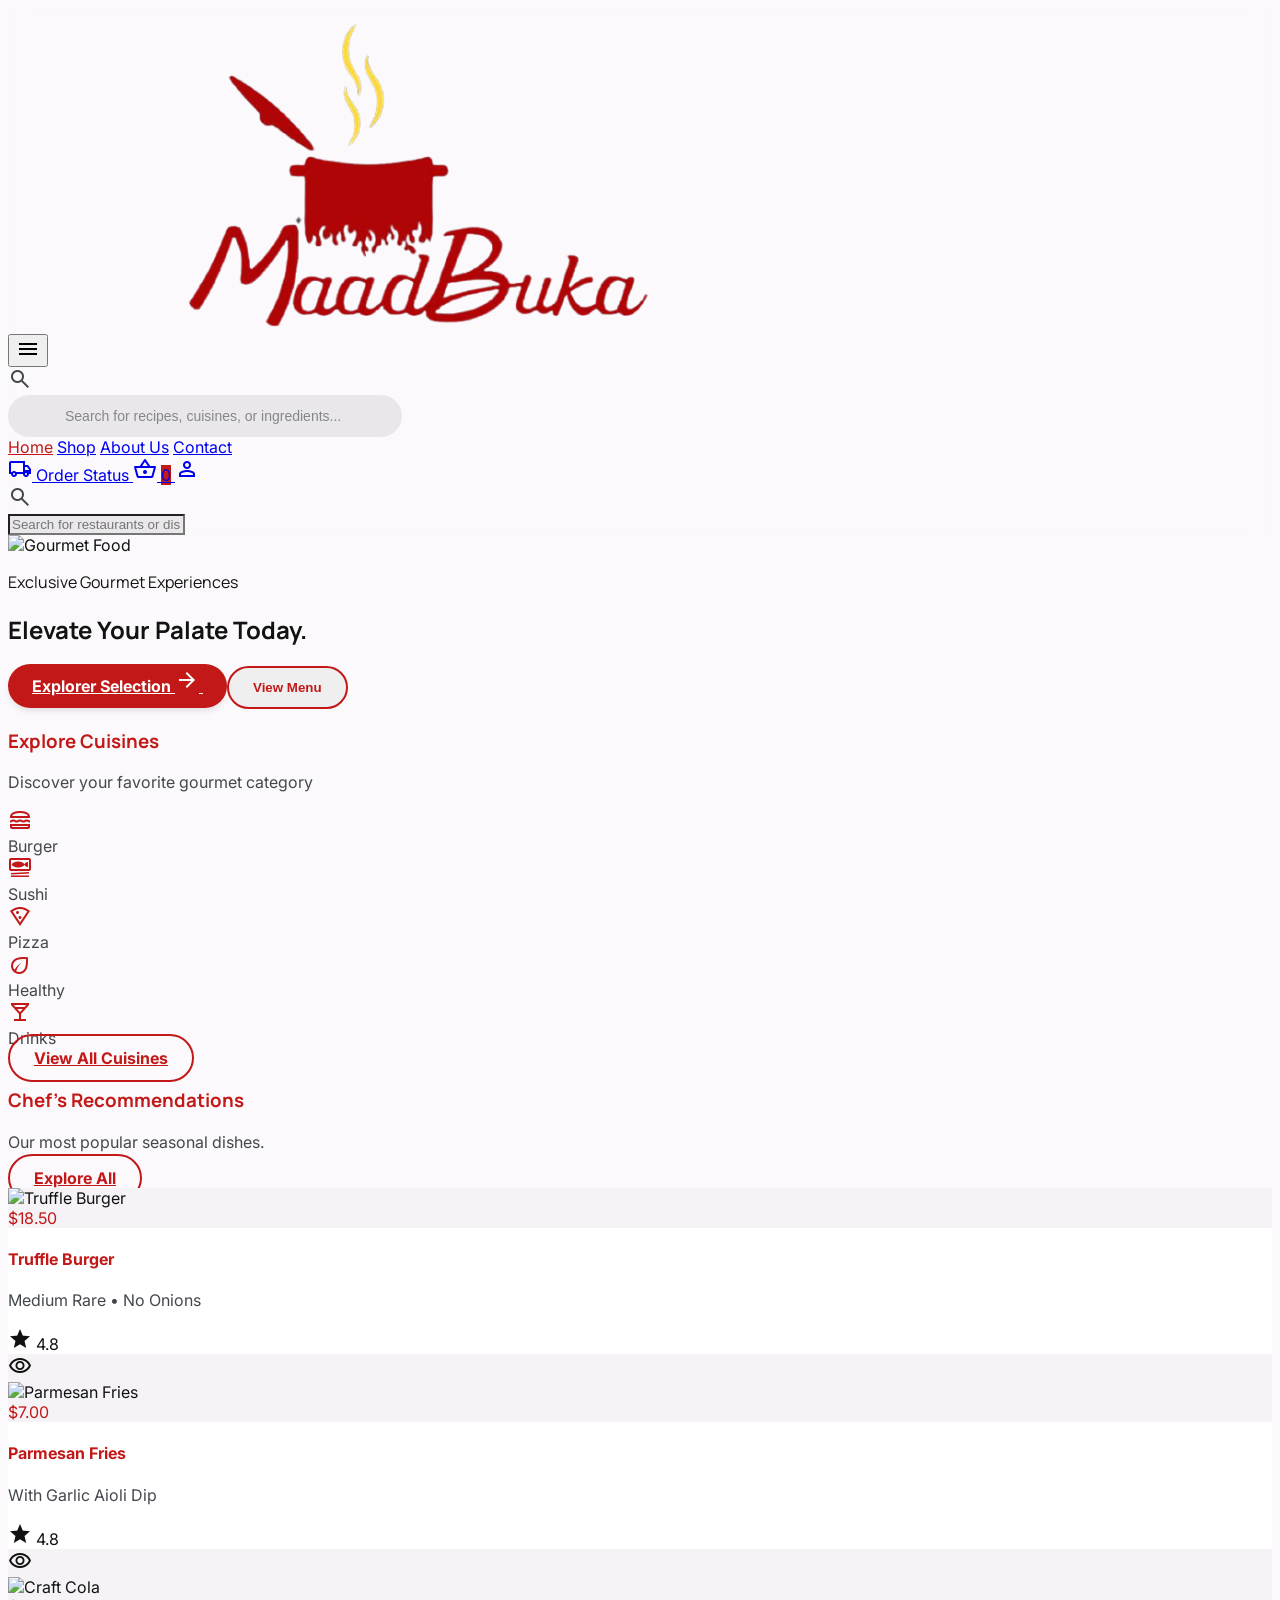
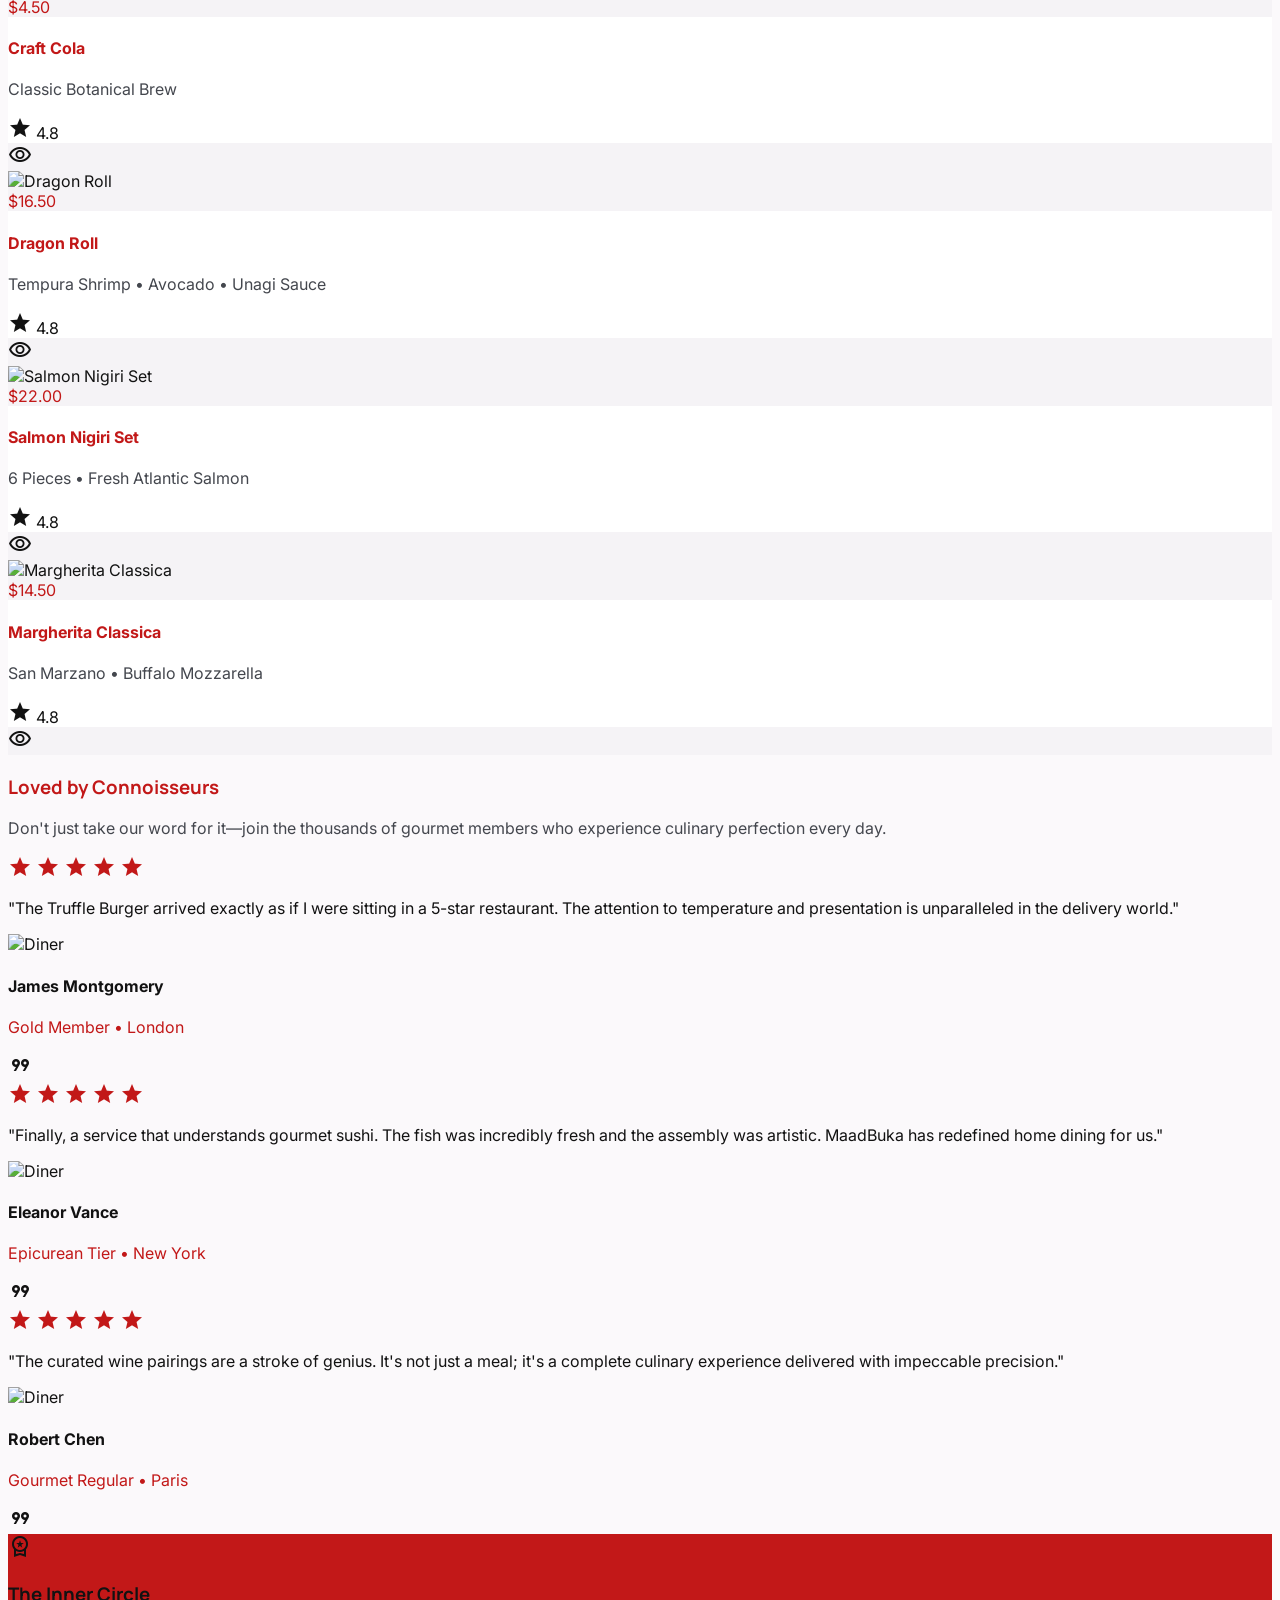
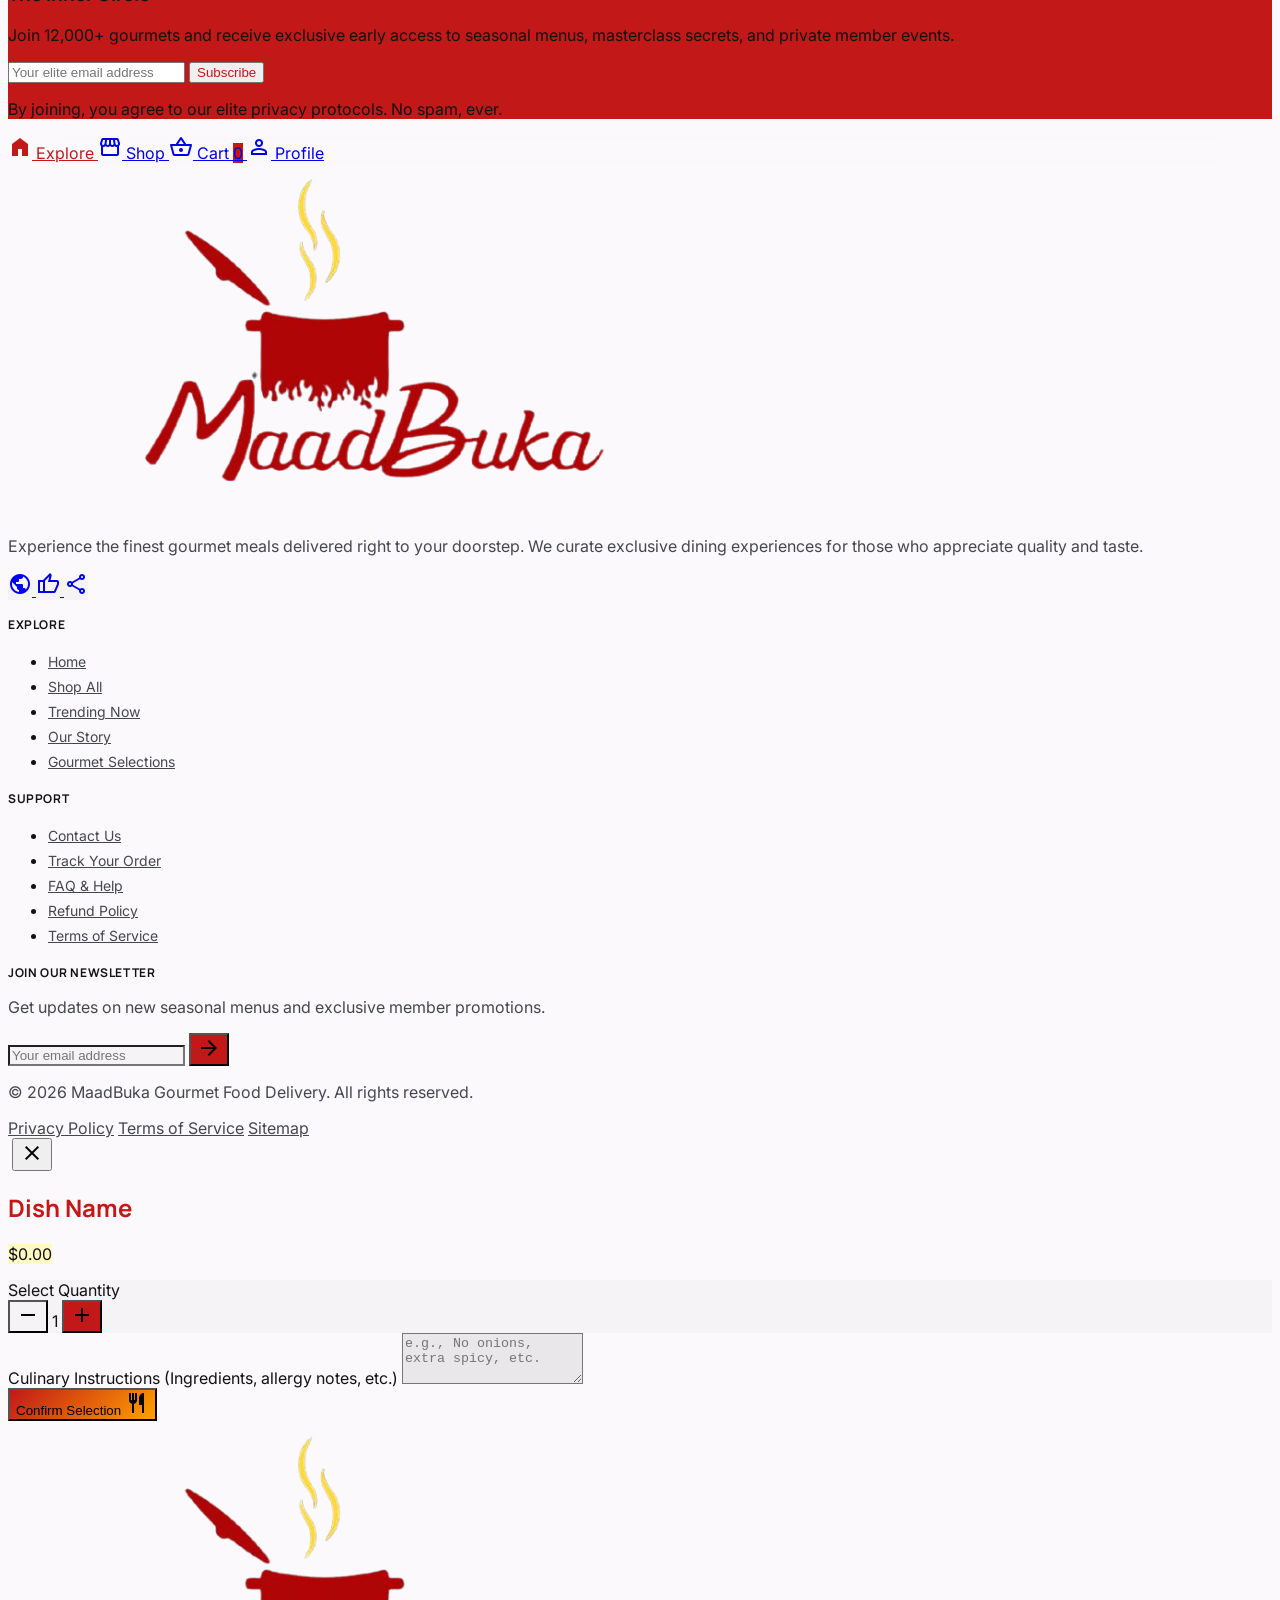
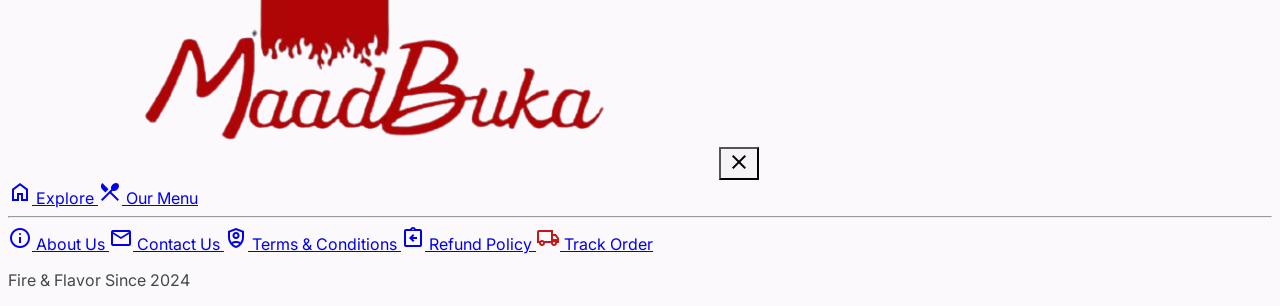
==== index.html @ 28fbbfc9 "Refine: Standardized Header & Extended Navigation (lg breakpoint)" ====
<!DOCTYPE html>
<html class="light" lang="en">
<head>
    <meta charset="utf-8"/>
    <meta content="width=device-width, initial-scale=1.0" name="viewport"/>
    <title>MaadBuka | Gourmet Food Delivery</title>
    <!-- Tailwind CSS -->
    <script src="https://cdn.tailwindcss.com?plugins=forms,container-queries"></script>
    <link rel="stylesheet" href="css/style.css">
    <script id="tailwind-config">
          tailwind.config = {
            darkMode: "class",
            theme: {
              extend: {
                "colors": {
                        "primary": "#C21818",
                        "on-surface-variant": "#455A64",
                        "background": "#fbf9fb",
                        "on-surface": "#121212",
                        "surface-container-high": "#e9e7ea",
                        "surface-container-low": "#f5f3f6",
                        "surface-container-lowest": "#ffffff",
                        "secondary-container": "#FFF9C4",
                },
                "borderRadius": {
                        "DEFAULT": "1rem",
                        "lg": "2rem",
                        "xl": "3rem",
                        "full": "9999px"
                },
                "fontFamily": {
                        "headline": ["Manrope"],
                        "body": ["Inter"],
                        "label": ["Inter"]
                }
              },
            },
          }
    </script>
</head>
<body class="bg-background text-on-surface font-body selection:bg-primary/20">
    <!-- TopAppBar -->
    <!-- TopAppBar -->
    <header class="sticky top-0 w-full z-50 bg-white/95 backdrop-blur-md shadow-sm border-b border-surface-container-high transition-all duration-300">
        <div class="flex items-center justify-between px-6 py-4 w-full max-w-7xl mx-auto gap-4 md:gap-12">
            <!-- Left: Logo & Menu Trigger -->
            <div class="flex items-center gap-6">
                <button onclick="toggleMenu()" class="text-slate-900 active:scale-95 duration-200 md:hidden flex items-center">
                    <span class="material-symbols-outlined" data-icon="menu">menu</span>
                </button>
                <a href="index.html" class="flex items-center shrink-0">
                    <img src="logo.png" alt="MaadBuka Logo" class="h-10 md:h-12 object-contain hover:opacity-90 transition-opacity">
                </a>
            </div>

            <!-- Center: Search Bar (Desktop Focused) -->
            <div class="hidden md:flex flex-1 justify-center max-w-2xl">
                <div class="relative w-full group">
                    <div class="absolute inset-y-0 left-4 flex items-center pointer-events-none text-on-surface-variant transition-colors group-focus-within:text-primary">
                        <span class="material-symbols-outlined text-[22px]" data-icon="search">search</span>
                    </div>
                    <input id="desktop-search" class="search-input-desktop" placeholder="Search for recipes, cuisines, or ingredients..." type="text"/>
                </div>
            </div>
            
            <!-- Right: Nav & Actions -->
            <div class="flex items-center gap-4 lg:gap-8">
                <!-- Desktop Nav -->
                <nav class="hidden lg:flex items-center gap-6 lg:gap-8">
                    <a href="index.html" class="text-sm font-bold text-primary transition-colors">Home</a>
                    <a href="shop.html" class="text-sm font-bold text-slate-600 hover:text-primary transition-colors">Shop</a>
                    <a href="about.html" class="text-sm font-bold text-slate-600 hover:text-primary transition-colors">About Us</a>
                    <a href="contact.html" class="text-sm font-bold text-slate-600 hover:text-primary transition-colors">Contact</a>
                </nav>

                <div class="hidden lg:block h-6 w-px bg-slate-100"></div>

                <div class="flex items-center gap-2 md:gap-5">
                    <!-- Track Order (Hidden on mobile) -->
                    <a href="track.html" class="hidden lg:flex items-center gap-2 text-[10px] font-bold text-slate-500 hover:text-primary transition-colors uppercase tracking-widest">
                        <span class="material-symbols-outlined text-[20px]">local_shipping</span>
                        <span class="hidden 2xl:inline">Order Status</span>
                    </a>

                    <a href="basket.html" class="text-slate-900 hover:text-primary active:scale-95 duration-200 relative p-2.5 rounded-full hover:bg-slate-50 transition-all border border-transparent hover:border-slate-100">
                        <span class="material-symbols-outlined font-bold" data-icon="shopping_basket">shopping_basket</span>
                        <span id="basket-badge" class="absolute top-0 right-0 bg-primary text-white text-[9px] font-bold w-4.5 h-4.5 rounded-full flex items-center justify-center border-2 border-white shadow-sm hidden">0</span>
                    </a>

                    <a href="profile.html" class="text-slate-900 hover:text-primary active:scale-95 duration-200 p-2.5 rounded-full hover:bg-slate-50 transition-all border border-transparent hover:border-slate-100">
                        <span class="material-symbols-outlined" data-icon="person">person</span>
                    </a>
                </div>
            </div>
        </div>
        <!-- Integrated Search Bar (Mobile only) -->
        <div class="px-6 pb-4 md:hidden">
            <div class="relative group">
                <div class="absolute inset-y-0 left-4 flex items-center pointer-events-none text-on-surface-variant">
                    <span class="material-symbols-outlined text-[20px]" data-icon="search">search</span>
                </div>
                <input id="mobile-search" class="w-full bg-surface-container-high border-none rounded-full py-3 pl-12 pr-4 text-sm focus:ring-2 focus:ring-primary/20 focus:bg-surface-container-lowest transition-all duration-300" placeholder="Search for restaurants or dishes..." type="text"/>
            </div>
        </div>
    </header>

    <main class="pb-32">
        <!-- Hero Section (Desktop refined) -->
        <section class="max-w-7xl mx-auto px-6 py-8">
            <div class="relative w-full aspect-[16/9] md:aspect-[21/9] rounded-[2rem] overflow-hidden shadow-2xl group">
                <img alt="Gourmet Food" class="w-full h-full object-cover transform group-hover:scale-105 transition-transform duration-1000" src="https://lh3.googleusercontent.com/aida-public/[base64]"/>
                <div class="absolute inset-0 bg-gradient-to-t from-black/80 via-black/20 to-transparent flex flex-col justify-end p-8 md:p-16">
                    <div class="max-w-2xl animate-in fade-in slide-in-from-bottom-10 duration-700">
                        <p class="font-headline font-bold text-white/90 text-sm tracking-[0.3em] uppercase mb-4 drop-shadow-md">Exclusive Gourmet Experiences</p>
                        <h2 class="font-headline font-extrabold text-white text-4xl md:text-6xl lg:text-7xl leading-[1.1] mb-8 drop-shadow-lg">Elevate Your Palate Today.</h2>
                        <div class="flex gap-4">
                            <a href="shop.html" class="btn-primary flex items-center gap-2">
                                Explorer Selection
                                <span class="material-symbols-outlined text-sm">arrow_forward</span>
                            </a>
                            <button class="btn-secondary !border-white !text-white hover:!bg-white/10 hidden sm:flex">
                                View Menu
                            </button>
                        </div>
                    </div>
                </div>
            </div>
        </section>

        <!-- Categories -->
        <section class="max-w-7xl mx-auto px-6 py-12 reveal-on-scroll">
            <div class="text-center mb-10">
                <h3 class="font-headline font-extrabold text-3xl tracking-tight text-primary">Explore Cuisines</h3>
                <p class="text-on-surface-variant text-sm mt-1">Discover your favorite gourmet category</p>
            </div>
            
            <div class="flex flex-wrap justify-center gap-8 md:gap-12">
                <!-- Category Items -->
                <div class="flex flex-col items-center gap-3 group transition-transform hover:-translate-y-1 cursor-pointer">
                    <div class="w-20 h-20 md:w-24 md:h-24 rounded-3xl bg-white shadow-lg border border-surface-container-high flex items-center justify-center group-hover:bg-primary/5 group-hover:border-primary/20 transition-all duration-300">
                        <span class="material-symbols-outlined text-primary text-3xl md:text-4xl">lunch_dining</span>
                    </div>
                    <span class="text-xs md:text-sm font-bold text-on-surface-variant uppercase tracking-widest group-hover:text-primary transition-colors">Burger</span>
                </div>

                <div class="flex flex-col items-center gap-3 group transition-transform hover:-translate-y-1 cursor-pointer">
                    <div class="w-20 h-20 md:w-24 md:h-24 rounded-3xl bg-white shadow-lg border border-surface-container-high flex items-center justify-center group-hover:bg-primary/5 group-hover:border-primary/20 transition-all duration-300">
                        <span class="material-symbols-outlined text-primary text-3xl md:text-4xl">set_meal</span>
                    </div>
                    <span class="text-xs md:text-sm font-bold text-on-surface-variant uppercase tracking-widest group-hover:text-primary transition-colors">Sushi</span>
                </div>

                <div class="flex flex-col items-center gap-3 group transition-transform hover:-translate-y-1 cursor-pointer">
                    <div class="w-20 h-20 md:w-24 md:h-24 rounded-3xl bg-white shadow-lg border border-surface-container-high flex items-center justify-center group-hover:bg-primary/5 group-hover:border-primary/20 transition-all duration-300">
                        <span class="material-symbols-outlined text-primary text-3xl md:text-4xl">local_pizza</span>
                    </div>
                    <span class="text-xs md:text-sm font-bold text-on-surface-variant uppercase tracking-widest group-hover:text-primary transition-colors">Pizza</span>
                </div>

                <div class="flex flex-col items-center gap-3 group transition-transform hover:-translate-y-1 cursor-pointer">
                    <div class="w-20 h-20 md:w-24 md:h-24 rounded-3xl bg-white shadow-lg border border-surface-container-high flex items-center justify-center group-hover:bg-primary/5 group-hover:border-primary/20 transition-all duration-300">
                        <span class="material-symbols-outlined text-primary text-3xl md:text-4xl">eco</span>
                    </div>
                    <span class="text-xs md:text-sm font-bold text-on-surface-variant uppercase tracking-widest group-hover:text-primary transition-colors">Healthy</span>
                </div>

                <div class="flex flex-col items-center gap-3 group transition-transform hover:-translate-y-1 cursor-pointer lg:flex hidden">
                    <div class="w-20 h-20 md:w-24 md:h-24 rounded-3xl bg-white shadow-lg border border-surface-container-high flex items-center justify-center group-hover:bg-primary/5 group-hover:border-primary/20 transition-all duration-300">
                        <span class="material-symbols-outlined text-primary text-3xl md:text-4xl">local_bar</span>
                    </div>
                    <span class="text-xs md:text-sm font-bold text-on-surface-variant uppercase tracking-widest group-hover:text-primary transition-colors">Drinks</span>
                </div>
            </div>

            <div class="flex justify-center mt-12">
                <a href="shop.html" class="btn-secondary !py-2.5 !px-8 text-xs uppercase tracking-widest font-bold">View All Cuisines</a>
            </div>
        </section>

        <!-- Featured Meals Grid -->
        <!-- Featured Meals Grid (Responsive columns) -->
        <section class="max-w-7xl mx-auto px-6 py-12 bg-white rounded-3xl my-8 shadow-sm border border-surface-container-high">
            <div class="flex items-center justify-between mb-8">
                <div>
                    <h3 class="font-headline font-bold text-2xl md:text-3xl tracking-tight text-primary">Chef's Recommendations</h3>
                    <p class="text-on-surface-variant text-sm mt-1">Our most popular seasonal dishes.</p>
                </div>
                <a href="shop.html" class="btn-secondary !py-2 !px-4 text-xs">Explore All</a>
            </div>
            <div id="featured-meals-grid" class="grid grid-cols-2 md:grid-cols-3 lg:grid-cols-4 gap-6">
                <!-- Dynamic Content Loads Here -->
                <div class="col-span-full py-20 flex flex-col items-center justify-center text-on-surface-variant">
                    <div class="animate-spin rounded-full h-8 w-8 border-b-2 border-primary"></div>
                    <p class="mt-4 text-sm font-medium">Curating gourmet excellence...</p>
                </div>
            </div>
        </section>
    </main>

    <!-- Testimonials Section -->
    <section class="max-w-7xl mx-auto px-6 py-24 reveal-on-scroll">
        <div class="text-center mb-16">
            <h3 class="font-headline font-extrabold text-4xl md:text-5xl text-primary mb-4">Loved by Connoisseurs</h3>
            <p class="text-on-surface-variant font-medium max-w-2xl mx-auto text-lg">Don't just take our word for it—join the thousands of gourmet members who experience culinary perfection every day.</p>
        </div>
        
        <div class="grid grid-cols-1 md:grid-cols-2 lg:grid-cols-3 gap-8">
            <!-- Testimonial 1 -->
            <div class="bg-white p-8 rounded-[2.5rem] shadow-xl border border-surface-container-high relative group hover:-translate-y-2 transition-all duration-300">
                <div class="flex gap-1 text-primary mb-6">
                    <span class="material-symbols-outlined material-symbols-fill text-lg">star</span>
                    <span class="material-symbols-outlined material-symbols-fill text-lg">star</span>
                    <span class="material-symbols-outlined material-symbols-fill text-lg">star</span>
                    <span class="material-symbols-outlined material-symbols-fill text-lg">star</span>
                    <span class="material-symbols-outlined material-symbols-fill text-lg">star</span>
                </div>
                <p class="text-slate-700 italic leading-relaxed mb-8 text-lg">"The Truffle Burger arrived exactly as if I were sitting in a 5-star restaurant. The attention to temperature and presentation is unparalleled in the delivery world."</p>
                <div class="flex items-center gap-4">
                    <div class="w-12 h-12 rounded-full overflow-hidden border-2 border-primary/20">
                        <img src="https://i.pravatar.cc/100?u=1" alt="Diner" class="w-full h-full object-cover">
                    </div>
                    <div>
                        <h4 class="font-bold text-slate-900">James Montgomery</h4>
                        <p class="text-[10px] font-bold uppercase tracking-widest text-primary">Gold Member • London</p>
                    </div>
                </div>
                <span class="material-symbols-outlined absolute top-8 right-8 text-primary/5 text-6xl">format_quote</span>
            </div>

            <!-- Testimonial 2 -->
            <div class="bg-white p-8 rounded-[2.5rem] shadow-xl border border-surface-container-high relative group hover:-translate-y-2 transition-all duration-300 md:translate-y-6">
                <div class="flex gap-1 text-primary mb-6">
                    <span class="material-symbols-outlined material-symbols-fill text-lg">star</span>
                    <span class="material-symbols-outlined material-symbols-fill text-lg">star</span>
                    <span class="material-symbols-outlined material-symbols-fill text-lg">star</span>
                    <span class="material-symbols-outlined material-symbols-fill text-lg">star</span>
                    <span class="material-symbols-outlined material-symbols-fill text-lg">star</span>
                </div>
                <p class="text-slate-700 italic leading-relaxed mb-8 text-lg">"Finally, a service that understands gourmet sushi. The fish was incredibly fresh and the assembly was artistic. MaadBuka has redefined home dining for us."</p>
                <div class="flex items-center gap-4">
                    <div class="w-12 h-12 rounded-full overflow-hidden border-2 border-primary/20">
                        <img src="https://i.pravatar.cc/100?u=2" alt="Diner" class="w-full h-full object-cover">
                    </div>
                    <div>
                        <h4 class="font-bold text-slate-900">Eleanor Vance</h4>
                        <p class="text-[10px] font-bold uppercase tracking-widest text-primary">Epicurean Tier • New York</p>
                    </div>
                </div>
                <span class="material-symbols-outlined absolute top-8 right-8 text-primary/5 text-6xl">format_quote</span>
            </div>

            <!-- Testimonial 3 -->
            <div class="bg-white p-8 rounded-[2.5rem] shadow-xl border border-surface-container-high relative group hover:-translate-y-2 transition-all duration-300">
                <div class="flex gap-1 text-primary mb-6">
                    <span class="material-symbols-outlined material-symbols-fill text-lg">star</span>
                    <span class="material-symbols-outlined material-symbols-fill text-lg">star</span>
                    <span class="material-symbols-outlined material-symbols-fill text-lg">star</span>
                    <span class="material-symbols-outlined material-symbols-fill text-lg">star</span>
                    <span class="material-symbols-outlined material-symbols-fill text-lg">star</span>
                </div>
                <p class="text-slate-700 italic leading-relaxed mb-8 text-lg">"The curated wine pairings are a stroke of genius. It's not just a meal; it's a complete culinary experience delivered with impeccable precision."</p>
                <div class="flex items-center gap-4">
                    <div class="w-12 h-12 rounded-full overflow-hidden border-2 border-primary/20">
                        <img src="https://i.pravatar.cc/100?u=3" alt="Diner" class="w-full h-full object-cover">
                    </div>
                    <div>
                        <h4 class="font-bold text-slate-900">Robert Chen</h4>
                        <p class="text-[10px] font-bold uppercase tracking-widest text-primary">Gourmet Regular • Paris</p>
                    </div>
                </div>
                <span class="material-symbols-outlined absolute top-8 right-8 text-primary/5 text-6xl">format_quote</span>
            </div>
        </div>
    </section>

    <!-- Prominent Newsletter Section -->
    <section class="max-w-7xl mx-auto px-6 py-24 reveal-on-scroll">
        <div class="relative rounded-[4rem] overflow-hidden bg-primary px-8 py-20 text-center shadow-2xl">
            <!-- Abstract background elements -->
            <div class="absolute -top-12 -right-12 w-64 h-64 bg-white/10 rounded-full blur-3xl"></div>
            <div class="absolute -bottom-12 -left-12 w-64 h-64 bg-black/10 rounded-full blur-3xl"></div>
            
            <div class="relative z-10 max-w-3xl mx-auto">
                <span class="material-symbols-outlined text-white/80 text-5xl mb-6">workspace_premium</span>
                <h3 class="font-headline font-extrabold text-4xl md:text-6xl text-white mb-6 tracking-tight">The Inner Circle</h3>
                <p class="text-white/80 text-lg md:text-xl font-medium mb-12">Join 12,000+ gourmets and receive exclusive early access to seasonal menus, masterclass secrets, and private member events.</p>
                
                <form class="flex flex-col md:flex-row gap-4 max-w-2xl mx-auto">
                    <input type="email" placeholder="Your elite email address" class="flex-grow bg-white/10 backdrop-blur-md border border-white/20 text-white placeholder:text-white/60 rounded-full px-8 py-5 focus:ring-2 focus:ring-white/50 transition-all outline-none text-lg">
                    <button type="submit" class="bg-white text-primary px-10 py-5 rounded-full font-bold text-sm uppercase tracking-widest hover:bg-slate-100 active:scale-95 transition-all shadow-xl">
                        Subscribe
                    </button>
                </form>
                
                <p class="text-white/50 text-xs mt-8 font-medium">By joining, you agree to our elite privacy protocols. No spam, ever.</p>
            </div>
        </div>
    </section>

    <!-- BottomNavBar (Mobile only) -->
    <nav class="fixed bottom-0 left-0 w-full flex md:hidden justify-around items-center px-4 pt-3 pb-8 bg-white/85 backdrop-blur-xl z-50 rounded-t-3xl shadow-[0_-12px_32px_rgba(0,0,0,0.08)] border-t border-slate-100">
        <a class="flex flex-col items-center justify-center text-primary scale-110 transition-all duration-300" href="index.html">
            <span class="material-symbols-outlined material-symbols-fill">home</span>
            <span class="font-inter text-[10px] font-semibold uppercase tracking-wider mt-1">Explore</span>
        </a>
        <a class="flex flex-col items-center justify-center text-slate-400 hover:text-slate-600 transition-all duration-300" href="shop.html">
            <span class="material-symbols-outlined">storefront</span>
            <span class="font-inter text-[10px] font-semibold uppercase tracking-wider mt-1">Shop</span>
        </a>
        <a class="flex flex-col items-center justify-center text-slate-400 hover:text-slate-600 transition-all duration-300 relative" href="basket.html">
            <span class="material-symbols-outlined">shopping_basket</span>
            <span class="font-inter text-[10px] font-semibold uppercase tracking-wider mt-1">Cart</span>
            <span id="basket-badge-mobile" class="absolute top-0 right-0 bg-primary text-white text-[8px] font-bold w-3.5 h-3.5 rounded-full flex items-center justify-center hidden">0</span>
        </a>
        <a class="flex flex-col items-center justify-center text-slate-400 hover:text-slate-600 transition-all duration-300" href="profile.html">
            <span class="material-symbols-outlined">person</span>
            <span class="font-inter text-[10px] font-semibold uppercase tracking-wider mt-1">Profile</span>
        </a>
    </nav>

    <!-- Professional Footer (Desktop focused) -->
    <footer class="bg-white border-t border-surface-container-high pt-16 pb-8 px-6 mt-20">
        <div class="max-w-7xl mx-auto">
            <div class="grid grid-cols-1 md:grid-cols-2 lg:grid-cols-4 gap-12 mb-16">
                <!-- Brand Section -->
                <div>
                    <img src="logo.png" alt="MaadBuka" class="h-10 mb-6 object-contain">
                    <p class="text-on-surface-variant text-sm leading-relaxed mb-6">
                        Experience the finest gourmet meals delivered right to your doorstep. We curate exclusive dining experiences for those who appreciate quality and taste.
                    </p>
                    <div class="flex gap-4">
                        <a href="#" class="w-10 h-10 rounded-full bg-surface-container-low flex items-center justify-center hover:bg-primary/10 hover:text-primary transition-all">
                            <span class="material-symbols-outlined text-[20px]">public</span>
                        </a>
                        <a href="#" class="w-10 h-10 rounded-full bg-surface-container-low flex items-center justify-center hover:bg-primary/10 hover:text-primary transition-all">
                            <span class="material-symbols-outlined text-[20px]">thumb_up</span>
                        </a>
                        <a href="#" class="w-10 h-10 rounded-full bg-surface-container-low flex items-center justify-center hover:bg-primary/10 hover:text-primary transition-all">
                            <span class="material-symbols-outlined text-[20px]">share</span>
                        </a>
                    </div>
                </div>

                <!-- Quick Links -->
                <div>
                    <h4 class="footer-section-title">Explore</h4>
                    <ul class="space-y-2">
                        <li><a href="index.html" class="footer-link text-primary font-bold">Home</a></li>
                        <li><a href="shop.html" class="footer-link">Shop All</a></li>
                        <li><a href="shop.html" class="footer-link">Trending Now</a></li>
                        <li><a href="about.html" class="footer-link">Our Story</a></li>
                        <li><a href="shop.html" class="footer-link">Gourmet Selections</a></li>
                    </ul>
                </div>

                <!-- Support -->
                <div>
                    <h4 class="footer-section-title">Support</h4>
                    <ul class="space-y-2">
                        <li><a href="contact.html" class="footer-link">Contact Us</a></li>
                        <li><a href="track.html" class="footer-link">Track Your Order</a></li>
                        <li><a href="#" class="footer-link">FAQ & Help</a></li>
                        <li><a href="refund.html" class="footer-link">Refund Policy</a></li>
                        <li><a href="terms.html" class="footer-link">Terms of Service</a></li>
                    </ul>
                </div>

                <!-- Newsletter -->
                <div>
                    <h4 class="footer-section-title">Join Our Newsletter</h4>
                    <p class="text-on-surface-variant text-sm mb-4">Get updates on new seasonal menus and exclusive member promotions.</p>
                    <div class="relative">
                        <input type="email" placeholder="Your email address" class="w-full bg-surface-container-low border-none rounded-full py-3 px-6 text-sm focus:ring-2 focus:ring-primary/20 transition-all">
                        <button class="absolute right-1 top-1 bg-primary text-white w-10 h-10 rounded-full flex items-center justify-center hover:brightness-110 active:scale-95 transition-all shadow-sm">
                            <span class="material-symbols-outlined text-[18px]">arrow_forward</span>
                        </button>
                    </div>
                </div>
            </div>

            <!-- Bottom Footer -->
            <div class="pt-8 border-t border-surface-container-high flex flex-col md:flex-row justify-between items-center gap-4">
                <p class="text-[12px] text-on-surface-variant font-medium">
                    &copy; 2026 MaadBuka Gourmet Food Delivery. All rights reserved.
                </p>
                <div class="flex gap-6">
                    <a href="terms.html" class="text-[12px] text-on-surface-variant hover:text-primary transition-colors">Privacy Policy</a>
                    <a href="terms.html" class="text-[12px] text-on-surface-variant hover:text-primary transition-colors">Terms of Service</a>
                    <a href="#" class="text-[12px] text-on-surface-variant hover:text-primary transition-colors">Sitemap</a>
                </div>
            </div>
        </div>
    </footer>

    <!-- Scripts -->
    <script src="js/data-service.js"></script>
    <script src="js/main.js"></script>
</body>
</html>
---- css/style.css ----
@import url('https://fonts.googleapis.com/css2?family=Manrope:wght@400;600;700;800&family=Inter:wght@400;500;600;700&display=swap');
@import url('https://fonts.googleapis.com/css2?family=Material+Symbols+Outlined:wght,FILL@100..700,0..1&display=swap');

:root {
    --primary: #C21818;
    --primary-container: #FFEBEE;
    --background: #fbf9fb;
    --on-surface: #121212;
    --on-surface-variant: #455A64;
    --surface-container-high: #e9e7ea;
    --surface-container-low: #f5f3f6;
    --surface-container-lowest: #ffffff;
    --secondary-container: #FFF9C4;
    --surface-variant: #e0e2ec;
    --on-surface-variant: #44474e;
    --outline: #74777f;
    --transition-fast: 0.2s cubic-bezier(0.4, 0, 0.2, 1);
    --transition-base: 0.3s cubic-bezier(0.4, 0, 0.2, 1);
    --transition-slow: 0.5s cubic-bezier(0.4, 0, 0.2, 1);
}

.material-symbols-outlined {
    font-variation-settings: 'FILL' 0, 'wght' 400, 'GRAD' 0, 'opsz' 24;
}

.material-symbols-fill {
    font-variation-settings: 'FILL' 1;
}

.hide-scrollbar::-webkit-scrollbar {
    display: none;
}
.hide-scrollbar {
    -ms-overflow-style: none;
    scrollbar-width: none;
}

.soulful-gradient {
    background: linear-gradient(135deg, #C21818 0%, #FFA000 100%);
}

.no-line-philosophy {
    border: none !important;
}

/* Custom Tailwind Helper Classes */
.bg-primary { background-color: var(--primary); }
.text-primary { color: var(--primary); }
.bg-background { background-color: var(--background); }
.text-on-surface { color: var(--on-surface); }
.text-on-surface-variant { color: var(--on-surface-variant); }
.bg-surface-container-high { background-color: var(--surface-container-high); }
.bg-surface-container-low { background-color: var(--surface-container-low); }
.bg-surface-container-lowest { background-color: var(--surface-container-lowest); }
.bg-secondary-container { background-color: var(--secondary-container); }

body {
    font-family: 'Inter', sans-serif;
    background-color: var(--background);
    color: var(--on-surface);
}

.font-headline {
    font-family: 'Manrope', sans-serif;
}

/* Modal Animations & Utilities */
.animate-in {
    animation-duration: 0.3s;
    animation-fill-mode: both;
}

.fade-in {
    animation-name: fadeIn;
}

.slide-in-from-bottom-10 {
    animation-name: slideInBottom10;
}

@keyframes fadeIn {
    from { opacity: 0; }
    to { opacity: 1; }
}

@keyframes slideInBottom10 {
    from { transform: translateY(100%); }
    to { transform: translateY(0); }
}

.backdrop-blur-sm {
    backdrop-filter: blur(4px);
}

.backdrop-blur-md {
    backdrop-filter: blur(8px);
}

.backdrop-blur-xl {
    backdrop-filter: blur(24px);
}

/* Nav Hover Effects */
nav a {
    position: relative;
    transition: all 0.3s ease;
}

nav a::after {
    content: '';
    position: absolute;
    bottom: -4px;
    left: 0;
    width: 0%;
    height: 2px;
    background-color: var(--color-primary, #C21818);
    transition: width 0.3s ease;
}

nav a:hover::after {
    width: 100%;
}

/* Premium Desktop Hover Effects */
.product-card {
    transition: transform var(--transition-base), box-shadow var(--transition-base);
}

.product-card:hover {
    transform: translateY(-8px);
    box-shadow: 0 12px 24px rgba(0, 0, 0, 0.08);
}

.btn-primary {
    background-color: var(--primary);
    color: white;
    padding: 0.75rem 1.5rem;
    border-radius: 9999px;
    font-weight: 700;
    transition: all 0.3s;
    box-shadow: 0 4px 6px -1px rgb(0 0 0 / 0.1);
}

.btn-primary:hover {
    filter: brightness(110%);
    box-shadow: 0 10px 15px -3px rgb(0 0 0 / 0.1);
}

.btn-primary:active {
    transform: scale(0.95);
}

.btn-secondary {
    border: 2px solid var(--primary);
    color: var(--primary);
    padding: 0.75rem 1.5rem;
    border-radius: 9999px;
    font-weight: 700;
    transition: all 0.3s;
}

.btn-secondary:hover {
    background-color: rgba(194, 24, 24, 0.05);
}

.btn-secondary:active {
    transform: scale(0.95);
}

/* Footer Styling */
.footer-link {
    color: var(--on-surface-variant);
    transition: color 0.3s;
    font-size: 0.875rem;
    padding-top: 0.25rem;
    padding-bottom: 0.25rem;
    display: block;
}

.footer-link:hover {
    color: var(--primary);
}

.footer-section-title {
    font-family: 'Manrope', sans-serif;
    font-weight: 700;
    color: var(--on-surface);
    margin-bottom: 1rem;
    text-transform: uppercase;
    letter-spacing: 0.05em;
    font-size: 0.75rem;
}

/* Sidebar Styling */
.sidebar-item {
    display: flex;
    align-items: center;
    gap: 0.75rem;
    padding: 0.75rem 1rem;
    border-radius: 0.75rem;
    transition: all 0.2s;
    cursor: pointer;
    color: var(--on-surface-variant);
}

.sidebar-item:hover {
    background-color: rgba(194, 24, 24, 0.05);
    color: var(--primary);
}

.sidebar-item.active {
    background-color: rgba(194, 24, 24, 0.1);
    color: var(--primary);
    font-weight: 700;
    box-shadow: 0 1px 2px 0 rgb(0 0 0 / 0.05);
}

.search-input-desktop {
    background-color: var(--surface-container-high);
    border: 1px solid transparent;
    border-radius: 9999px;
    padding: 0.75rem 1rem 0.75rem 3.5rem; /* Increased left padding for icon */
    font-size: 0.875rem;
    font-weight: 500;
    color: var(--on-surface);
    transition: all var(--transition-base);
    width: 100%;
}

@media (min-width: 1024px) {
    .search-input-desktop {
        max-width: 20rem; /* Reduced to accommodate more nav items */
    }
}

.search-input-desktop:focus {
    outline: none;
    background-color: var(--surface-container-lowest);
    border-color: var(--primary);
    box-shadow: 0 4px 20px rgba(194, 24, 24, 0.12); /* Enhanced premium shadow */
}

.search-input-desktop::placeholder {
    color: var(--on-surface-variant);
    opacity: 0.6;
}

/* Custom Scrollbar */
.hide-scrollbar::-webkit-scrollbar {
    display: none;
}
.hide-scrollbar {
    -ms-overflow-style: none;
    scrollbar-width: none;
}
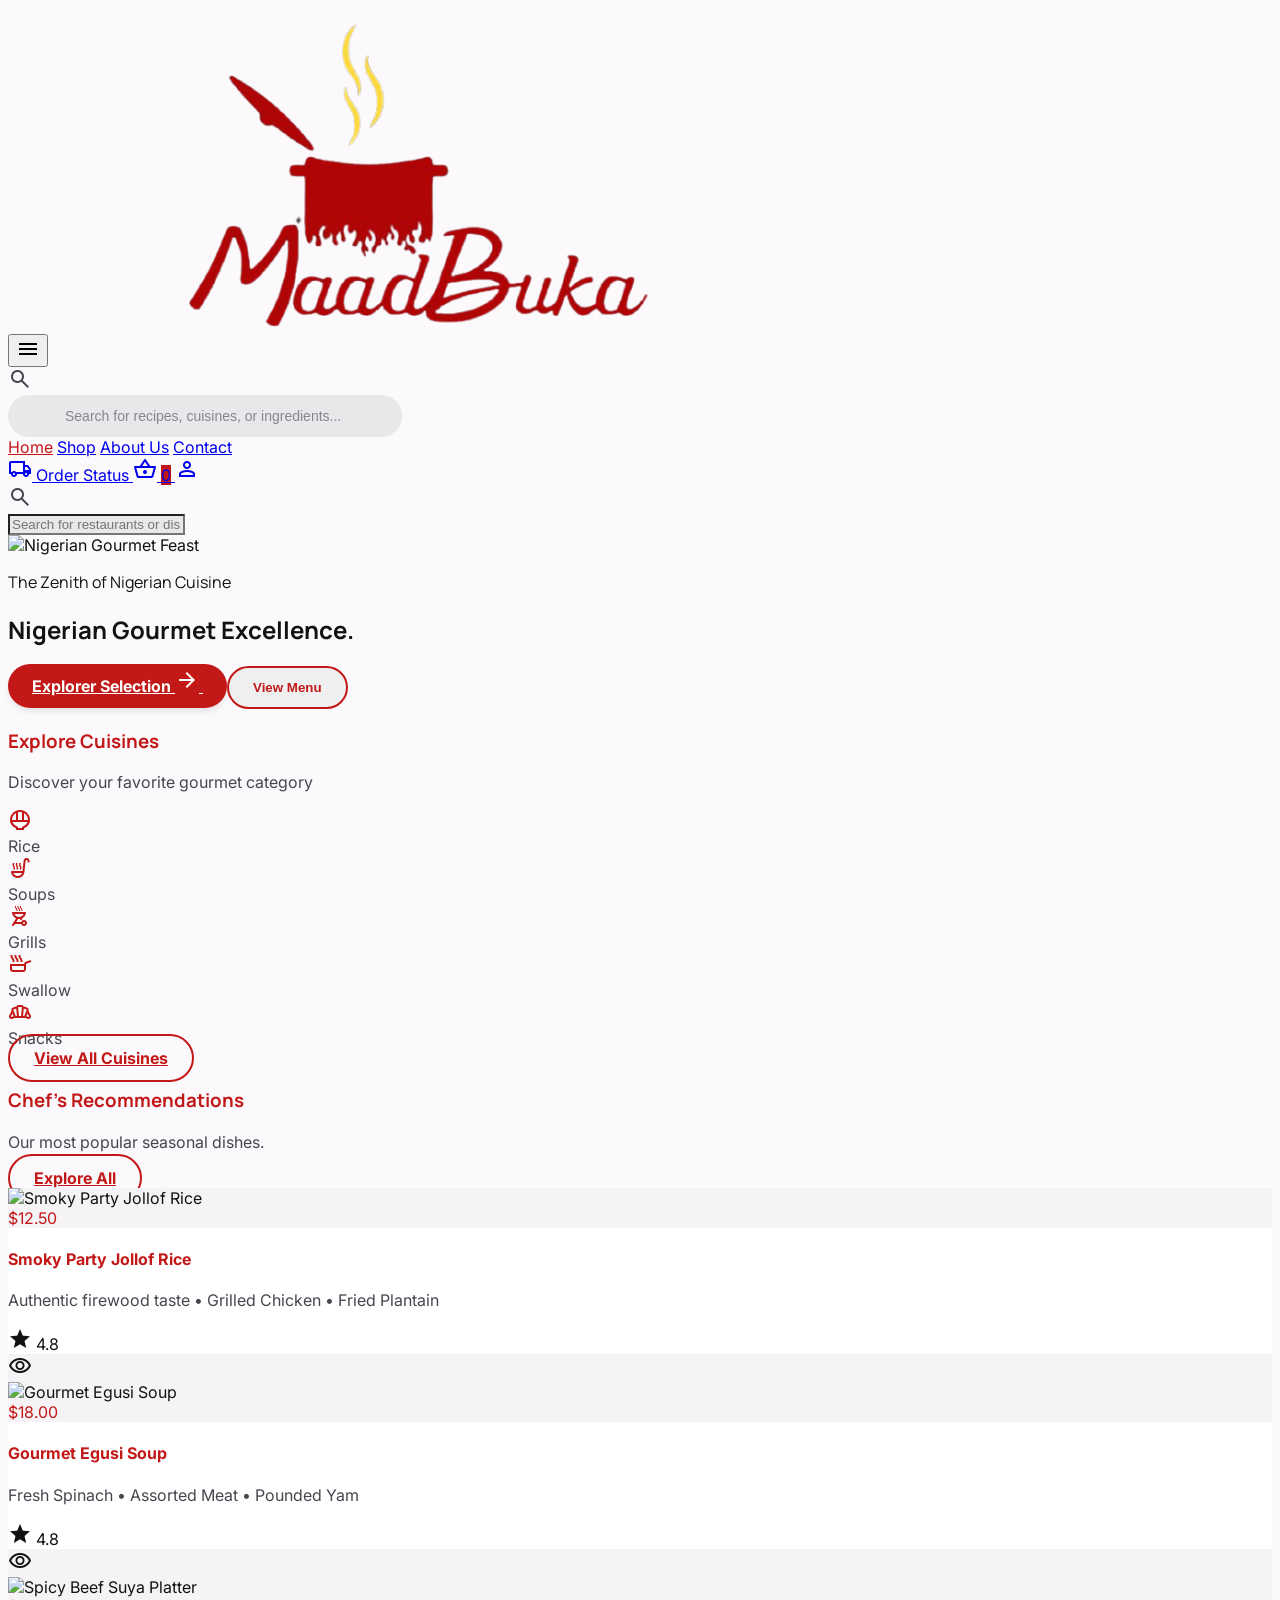
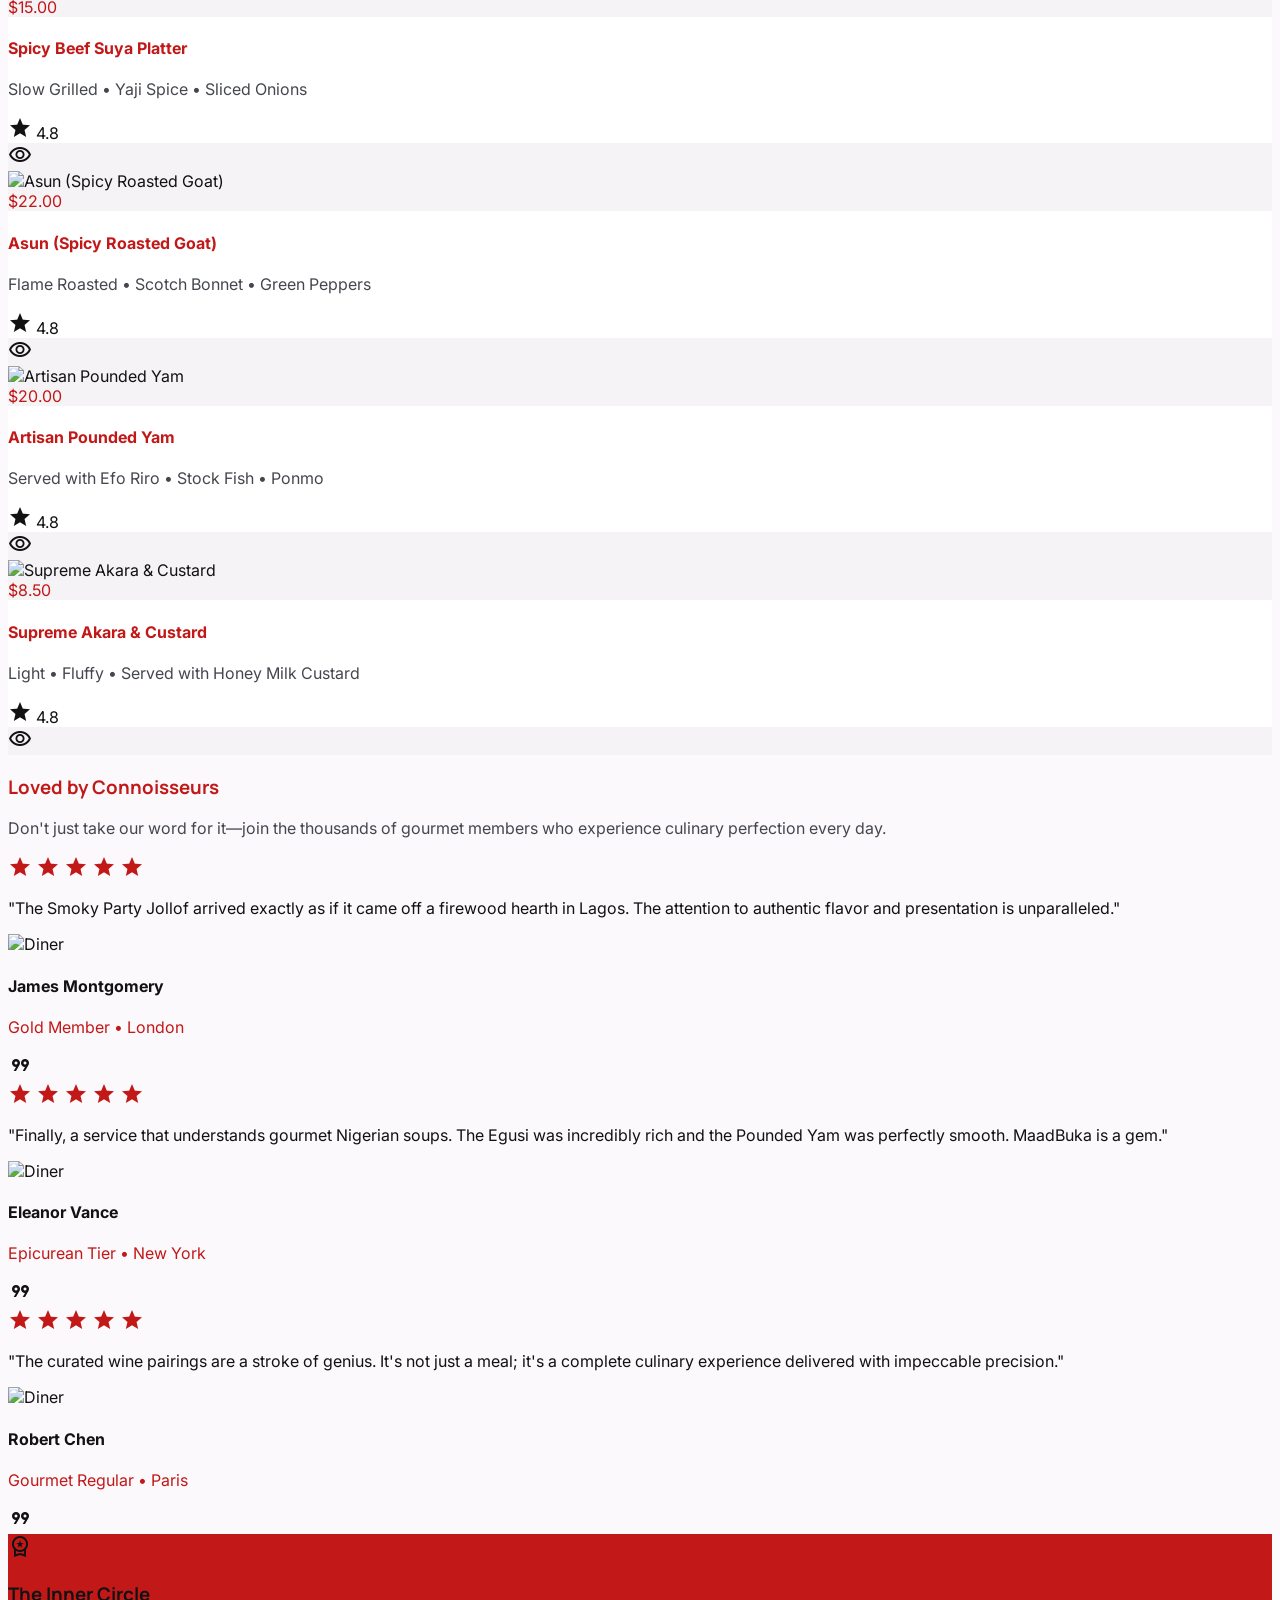
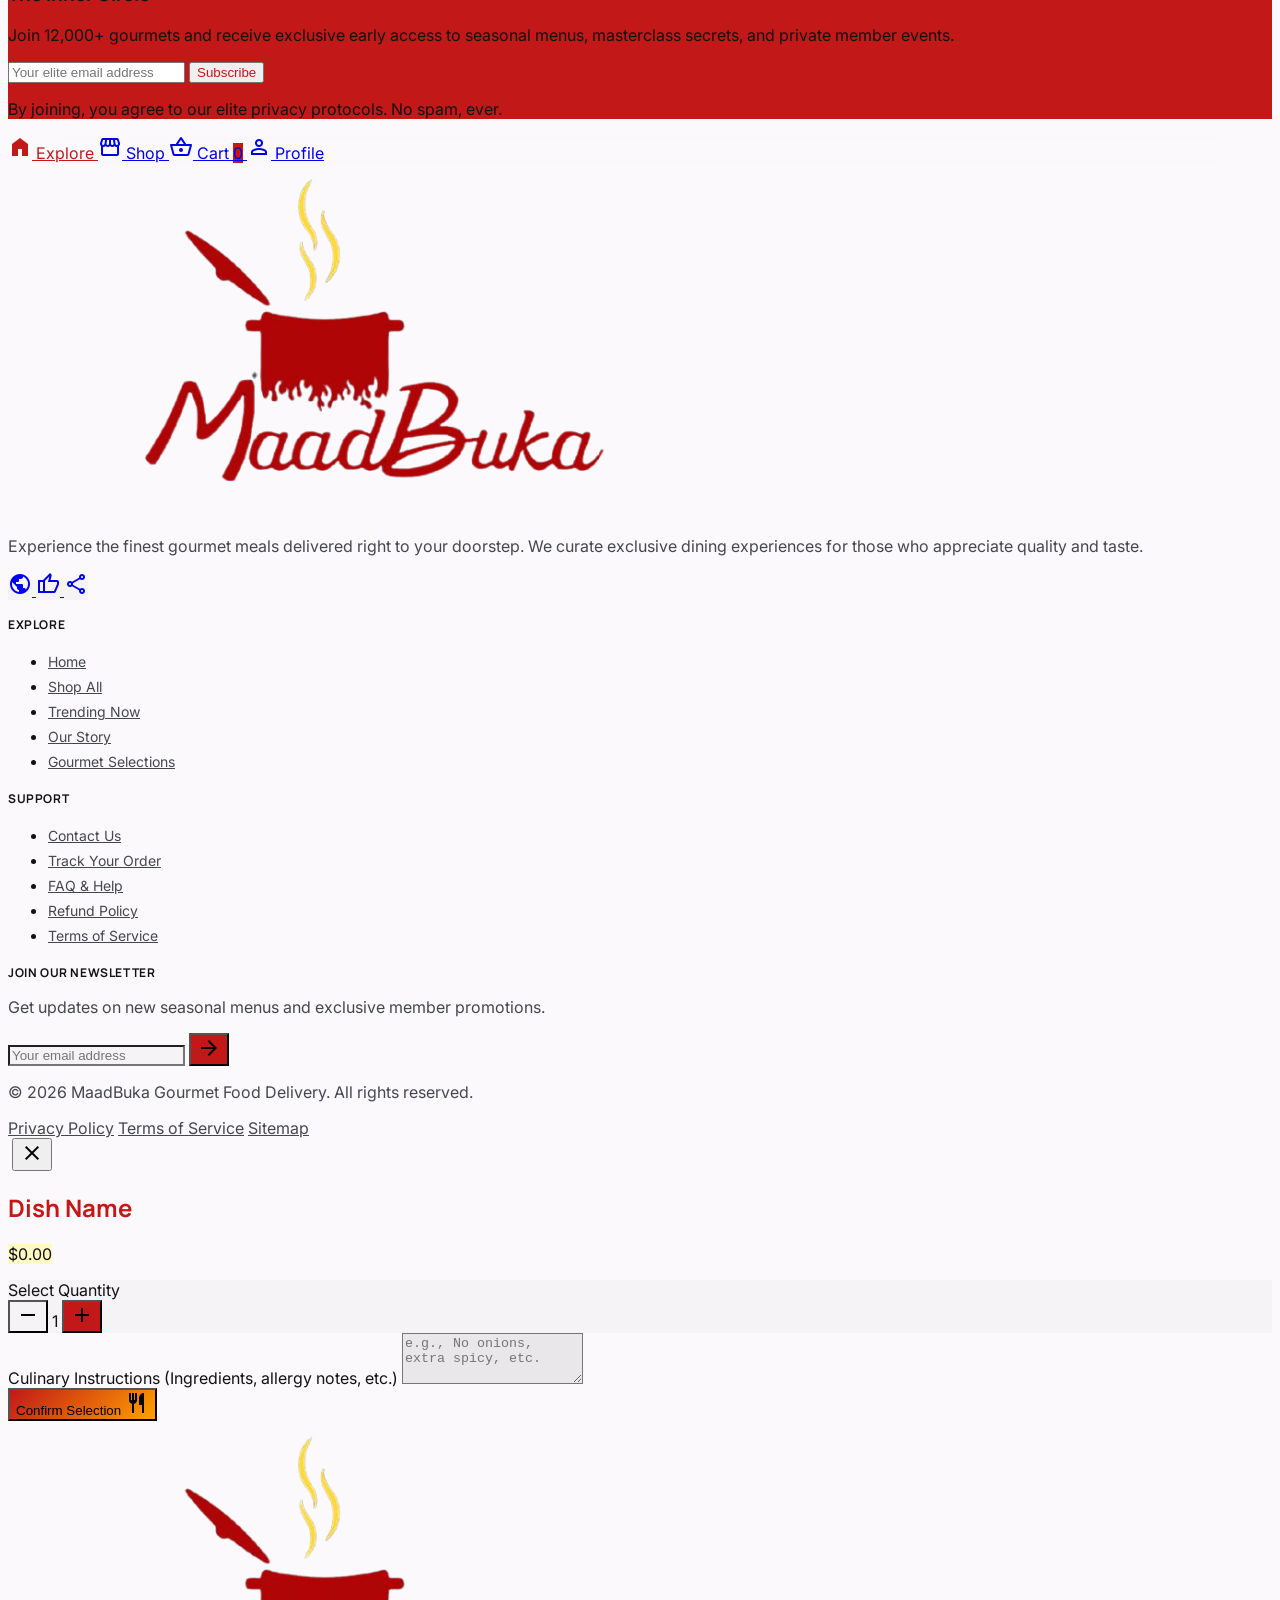
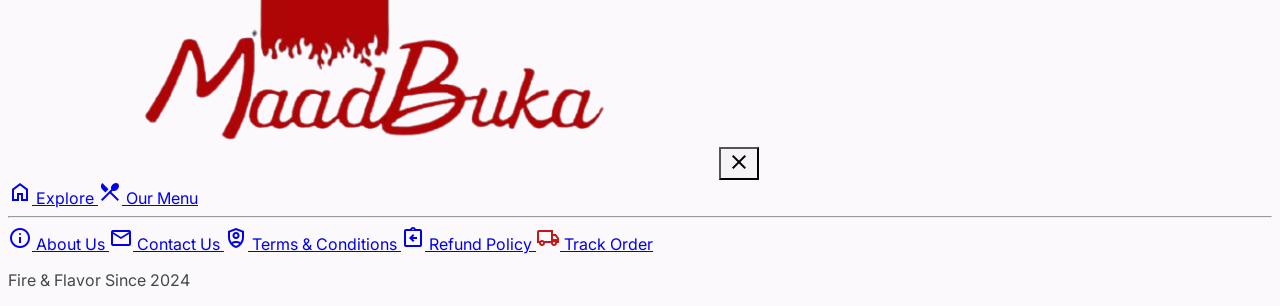
==== commit 956ddd60: "Rebrand: Nigerian Gourmet Identity & High-Quality Unsplash Imagery" ====
--- a/index.html
+++ b/index.html
@@ -108,11 +108,11 @@
         <!-- Hero Section (Desktop refined) -->
         <section class="max-w-7xl mx-auto px-6 py-8">
             <div class="relative w-full aspect-[16/9] md:aspect-[21/9] rounded-[2rem] overflow-hidden shadow-2xl group">
-                <img alt="Gourmet Food" class="w-full h-full object-cover transform group-hover:scale-105 transition-transform duration-1000" src="https://lh3.googleusercontent.com/aida-public/[base64]"/>
+                <img alt="Nigerian Gourmet Feast" class="w-full h-full object-cover transform group-hover:scale-105 transition-transform duration-1000" src="https://images.unsplash.com/photo-1512621776951-a57141f2eefd?auto=format&fit=crop&w=1920&q=80">
                 <div class="absolute inset-0 bg-gradient-to-t from-black/80 via-black/20 to-transparent flex flex-col justify-end p-8 md:p-16">
                     <div class="max-w-2xl animate-in fade-in slide-in-from-bottom-10 duration-700">
-                        <p class="font-headline font-bold text-white/90 text-sm tracking-[0.3em] uppercase mb-4 drop-shadow-md">Exclusive Gourmet Experiences</p>
-                        <h2 class="font-headline font-extrabold text-white text-4xl md:text-6xl lg:text-7xl leading-[1.1] mb-8 drop-shadow-lg">Elevate Your Palate Today.</h2>
+                        <p class="font-headline font-bold text-white/90 text-sm tracking-[0.3em] uppercase mb-4 drop-shadow-md">The Zenith of Nigerian Cuisine</p>
+                        <h2 class="font-headline font-extrabold text-white text-4xl md:text-6xl lg:text-7xl leading-[1.1] mb-8 drop-shadow-lg">Nigerian Gourmet Excellence.</h2>
                         <div class="flex gap-4">
                             <a href="shop.html" class="btn-primary flex items-center gap-2">
                                 Explorer Selection
@@ -138,37 +138,37 @@
                 <!-- Category Items -->
                 <div class="flex flex-col items-center gap-3 group transition-transform hover:-translate-y-1 cursor-pointer">
                     <div class="w-20 h-20 md:w-24 md:h-24 rounded-3xl bg-white shadow-lg border border-surface-container-high flex items-center justify-center group-hover:bg-primary/5 group-hover:border-primary/20 transition-all duration-300">
-                        <span class="material-symbols-outlined text-primary text-3xl md:text-4xl">lunch_dining</span>
-                    </div>
-                    <span class="text-xs md:text-sm font-bold text-on-surface-variant uppercase tracking-widest group-hover:text-primary transition-colors">Burger</span>
+                        <span class="material-symbols-outlined text-primary text-3xl md:text-4xl">rice_bowl</span>
+                    </div>
+                    <span class="text-xs md:text-sm font-bold text-on-surface-variant uppercase tracking-widest group-hover:text-primary transition-colors">Rice</span>
                 </div>
 
                 <div class="flex flex-col items-center gap-3 group transition-transform hover:-translate-y-1 cursor-pointer">
                     <div class="w-20 h-20 md:w-24 md:h-24 rounded-3xl bg-white shadow-lg border border-surface-container-high flex items-center justify-center group-hover:bg-primary/5 group-hover:border-primary/20 transition-all duration-300">
-                        <span class="material-symbols-outlined text-primary text-3xl md:text-4xl">set_meal</span>
-                    </div>
-                    <span class="text-xs md:text-sm font-bold text-on-surface-variant uppercase tracking-widest group-hover:text-primary transition-colors">Sushi</span>
+                        <span class="material-symbols-outlined text-primary text-3xl md:text-4xl">soup_kitchen</span>
+                    </div>
+                    <span class="text-xs md:text-sm font-bold text-on-surface-variant uppercase tracking-widest group-hover:text-primary transition-colors">Soups</span>
                 </div>
 
                 <div class="flex flex-col items-center gap-3 group transition-transform hover:-translate-y-1 cursor-pointer">
                     <div class="w-20 h-20 md:w-24 md:h-24 rounded-3xl bg-white shadow-lg border border-surface-container-high flex items-center justify-center group-hover:bg-primary/5 group-hover:border-primary/20 transition-all duration-300">
-                        <span class="material-symbols-outlined text-primary text-3xl md:text-4xl">local_pizza</span>
-                    </div>
-                    <span class="text-xs md:text-sm font-bold text-on-surface-variant uppercase tracking-widest group-hover:text-primary transition-colors">Pizza</span>
+                        <span class="material-symbols-outlined text-primary text-3xl md:text-4xl">outdoor_grill</span>
+                    </div>
+                    <span class="text-xs md:text-sm font-bold text-on-surface-variant uppercase tracking-widest group-hover:text-primary transition-colors">Grills</span>
                 </div>
 
                 <div class="flex flex-col items-center gap-3 group transition-transform hover:-translate-y-1 cursor-pointer">
                     <div class="w-20 h-20 md:w-24 md:h-24 rounded-3xl bg-white shadow-lg border border-surface-container-high flex items-center justify-center group-hover:bg-primary/5 group-hover:border-primary/20 transition-all duration-300">
-                        <span class="material-symbols-outlined text-primary text-3xl md:text-4xl">eco</span>
-                    </div>
-                    <span class="text-xs md:text-sm font-bold text-on-surface-variant uppercase tracking-widest group-hover:text-primary transition-colors">Healthy</span>
+                        <span class="material-symbols-outlined text-primary text-3xl md:text-4xl">skillet</span>
+                    </div>
+                    <span class="text-xs md:text-sm font-bold text-on-surface-variant uppercase tracking-widest group-hover:text-primary transition-colors">Swallow</span>
                 </div>
 
                 <div class="flex flex-col items-center gap-3 group transition-transform hover:-translate-y-1 cursor-pointer lg:flex hidden">
                     <div class="w-20 h-20 md:w-24 md:h-24 rounded-3xl bg-white shadow-lg border border-surface-container-high flex items-center justify-center group-hover:bg-primary/5 group-hover:border-primary/20 transition-all duration-300">
-                        <span class="material-symbols-outlined text-primary text-3xl md:text-4xl">local_bar</span>
-                    </div>
-                    <span class="text-xs md:text-sm font-bold text-on-surface-variant uppercase tracking-widest group-hover:text-primary transition-colors">Drinks</span>
+                        <span class="material-symbols-outlined text-primary text-3xl md:text-4xl">bakery_dining</span>
+                    </div>
+                    <span class="text-xs md:text-sm font-bold text-on-surface-variant uppercase tracking-widest group-hover:text-primary transition-colors">Snacks</span>
                 </div>
             </div>
 
@@ -214,7 +214,7 @@
                     <span class="material-symbols-outlined material-symbols-fill text-lg">star</span>
                     <span class="material-symbols-outlined material-symbols-fill text-lg">star</span>
                 </div>
-                <p class="text-slate-700 italic leading-relaxed mb-8 text-lg">"The Truffle Burger arrived exactly as if I were sitting in a 5-star restaurant. The attention to temperature and presentation is unparalleled in the delivery world."</p>
+                <p class="text-slate-700 italic leading-relaxed mb-8 text-lg">"The Smoky Party Jollof arrived exactly as if it came off a firewood hearth in Lagos. The attention to authentic flavor and presentation is unparalleled."</p>
                 <div class="flex items-center gap-4">
                     <div class="w-12 h-12 rounded-full overflow-hidden border-2 border-primary/20">
                         <img src="https://i.pravatar.cc/100?u=1" alt="Diner" class="w-full h-full object-cover">
@@ -236,7 +236,7 @@
                     <span class="material-symbols-outlined material-symbols-fill text-lg">star</span>
                     <span class="material-symbols-outlined material-symbols-fill text-lg">star</span>
                 </div>
-                <p class="text-slate-700 italic leading-relaxed mb-8 text-lg">"Finally, a service that understands gourmet sushi. The fish was incredibly fresh and the assembly was artistic. MaadBuka has redefined home dining for us."</p>
+                <p class="text-slate-700 italic leading-relaxed mb-8 text-lg">"Finally, a service that understands gourmet Nigerian soups. The Egusi was incredibly rich and the Pounded Yam was perfectly smooth. MaadBuka is a gem."</p>
                 <div class="flex items-center gap-4">
                     <div class="w-12 h-12 rounded-full overflow-hidden border-2 border-primary/20">
                         <img src="https://i.pravatar.cc/100?u=2" alt="Diner" class="w-full h-full object-cover">
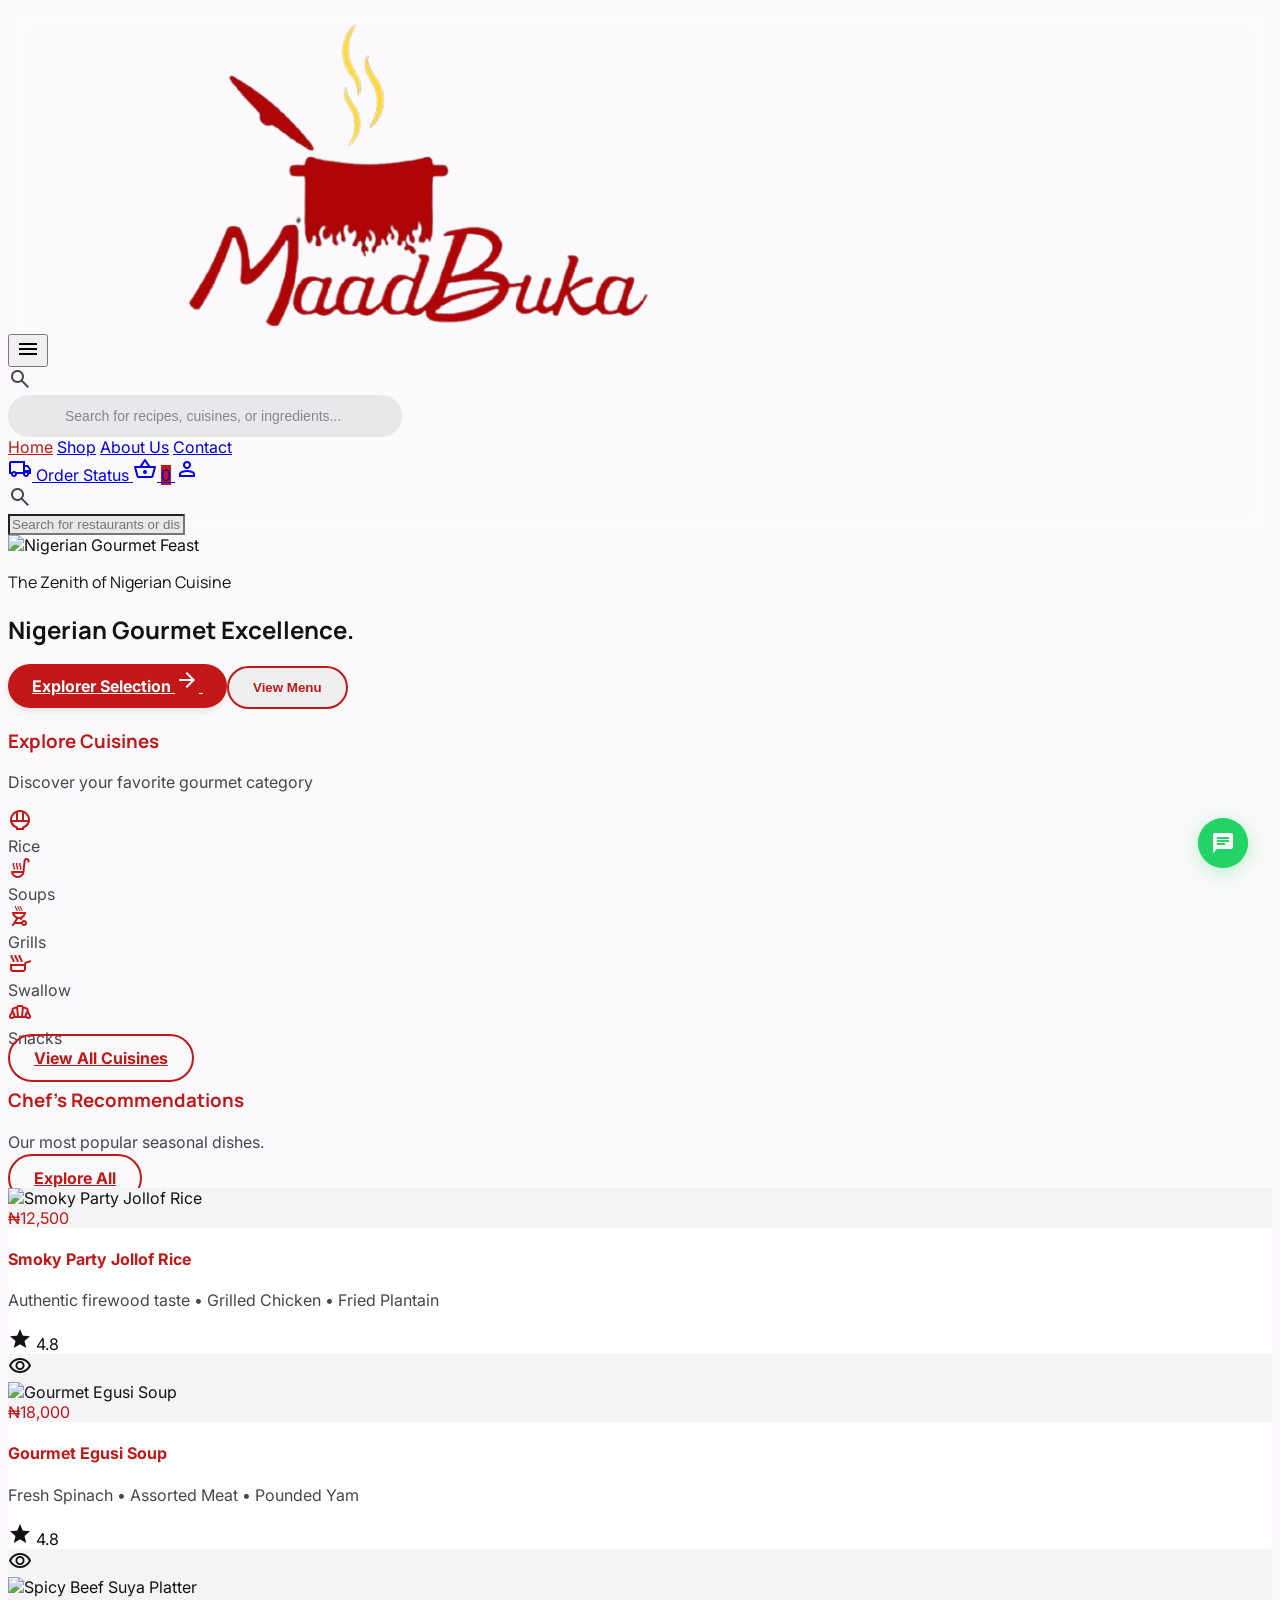
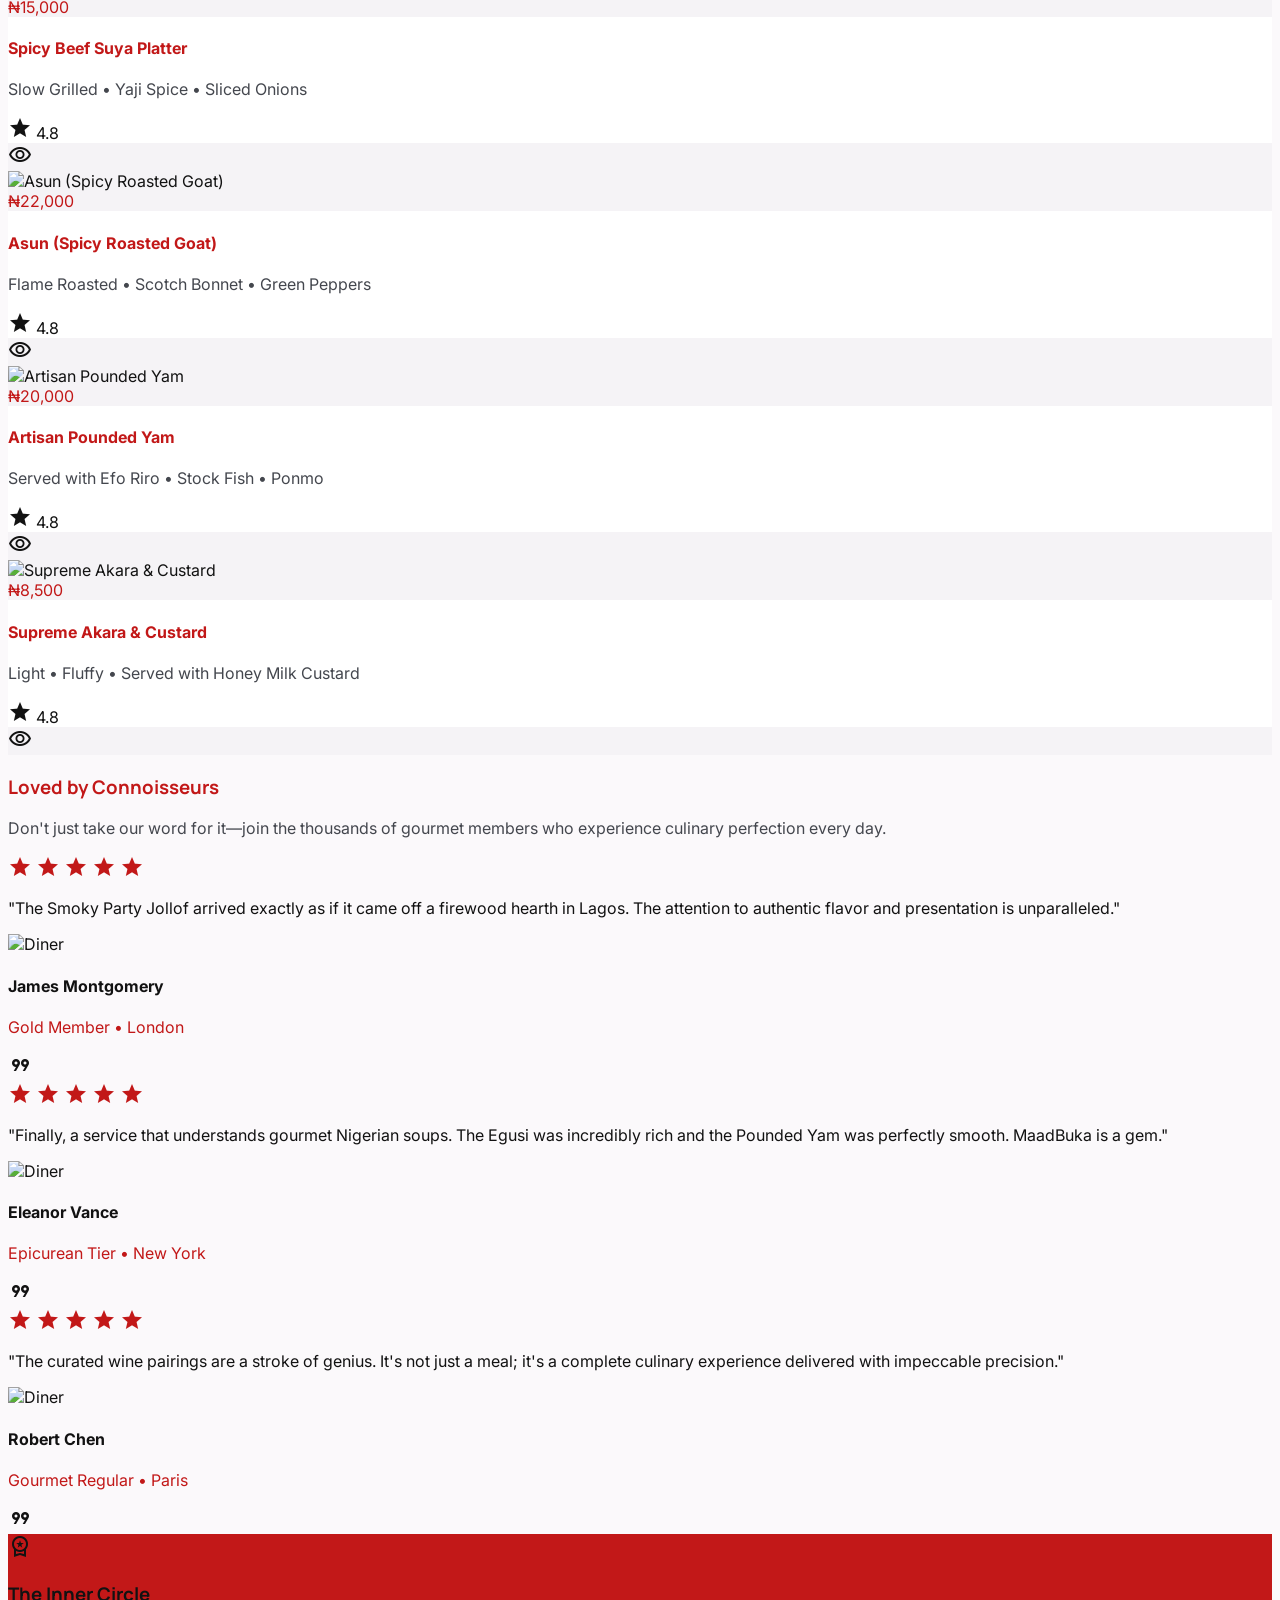
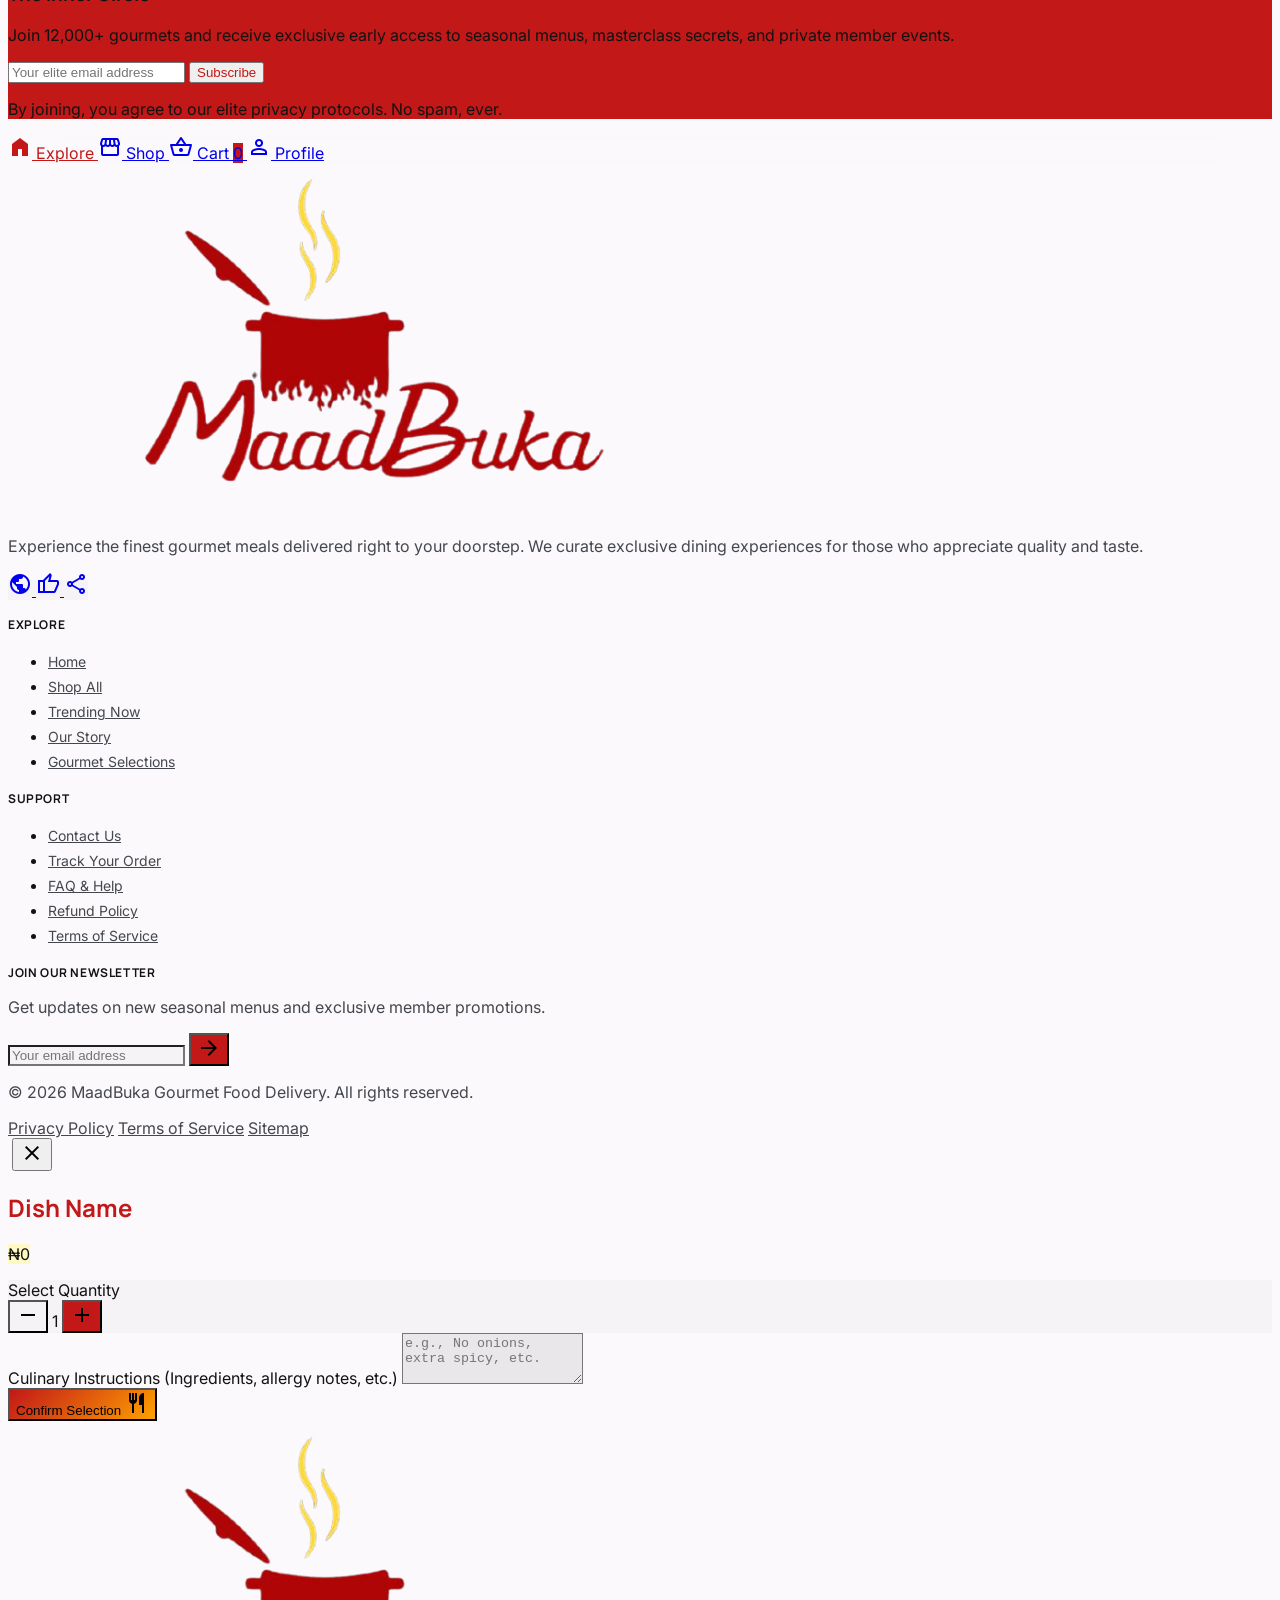
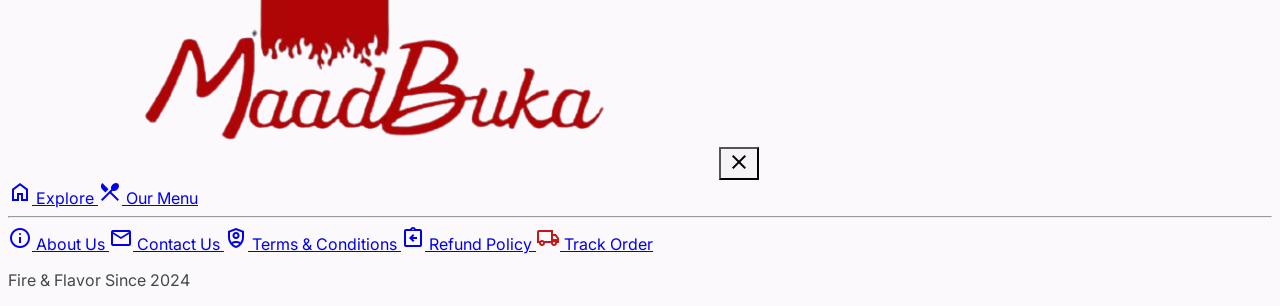
==== commit 87f3f0cb: "Reduce UI font/icon sizes on mobile: nav drawer, bottom bar, product cards, and category section" ====
--- a/index.html
+++ b/index.html
@@ -128,52 +128,52 @@
         </section>
 
         <!-- Categories -->
-        <section class="max-w-7xl mx-auto px-6 py-12 reveal-on-scroll">
-            <div class="text-center mb-10">
-                <h3 class="font-headline font-extrabold text-3xl tracking-tight text-primary">Explore Cuisines</h3>
-                <p class="text-on-surface-variant text-sm mt-1">Discover your favorite gourmet category</p>
+        <section class="max-w-7xl mx-auto px-6 py-10 reveal-on-scroll">
+            <div class="text-center mb-8">
+                <h3 class="font-headline font-extrabold text-2xl tracking-tight text-primary">Explore Cuisines</h3>
+                <p class="text-on-surface-variant text-xs mt-1">Discover your favorite gourmet category</p>
             </div>
             
-            <div class="flex flex-wrap justify-center gap-8 md:gap-12">
+            <div class="flex flex-wrap justify-center gap-6 md:gap-8">
                 <!-- Category Items -->
-                <div class="flex flex-col items-center gap-3 group transition-transform hover:-translate-y-1 cursor-pointer">
-                    <div class="w-20 h-20 md:w-24 md:h-24 rounded-3xl bg-white shadow-lg border border-surface-container-high flex items-center justify-center group-hover:bg-primary/5 group-hover:border-primary/20 transition-all duration-300">
-                        <span class="material-symbols-outlined text-primary text-3xl md:text-4xl">rice_bowl</span>
-                    </div>
-                    <span class="text-xs md:text-sm font-bold text-on-surface-variant uppercase tracking-widest group-hover:text-primary transition-colors">Rice</span>
-                </div>
-
-                <div class="flex flex-col items-center gap-3 group transition-transform hover:-translate-y-1 cursor-pointer">
-                    <div class="w-20 h-20 md:w-24 md:h-24 rounded-3xl bg-white shadow-lg border border-surface-container-high flex items-center justify-center group-hover:bg-primary/5 group-hover:border-primary/20 transition-all duration-300">
-                        <span class="material-symbols-outlined text-primary text-3xl md:text-4xl">soup_kitchen</span>
-                    </div>
-                    <span class="text-xs md:text-sm font-bold text-on-surface-variant uppercase tracking-widest group-hover:text-primary transition-colors">Soups</span>
-                </div>
-
-                <div class="flex flex-col items-center gap-3 group transition-transform hover:-translate-y-1 cursor-pointer">
-                    <div class="w-20 h-20 md:w-24 md:h-24 rounded-3xl bg-white shadow-lg border border-surface-container-high flex items-center justify-center group-hover:bg-primary/5 group-hover:border-primary/20 transition-all duration-300">
-                        <span class="material-symbols-outlined text-primary text-3xl md:text-4xl">outdoor_grill</span>
-                    </div>
-                    <span class="text-xs md:text-sm font-bold text-on-surface-variant uppercase tracking-widest group-hover:text-primary transition-colors">Grills</span>
-                </div>
-
-                <div class="flex flex-col items-center gap-3 group transition-transform hover:-translate-y-1 cursor-pointer">
-                    <div class="w-20 h-20 md:w-24 md:h-24 rounded-3xl bg-white shadow-lg border border-surface-container-high flex items-center justify-center group-hover:bg-primary/5 group-hover:border-primary/20 transition-all duration-300">
-                        <span class="material-symbols-outlined text-primary text-3xl md:text-4xl">skillet</span>
-                    </div>
-                    <span class="text-xs md:text-sm font-bold text-on-surface-variant uppercase tracking-widest group-hover:text-primary transition-colors">Swallow</span>
-                </div>
-
-                <div class="flex flex-col items-center gap-3 group transition-transform hover:-translate-y-1 cursor-pointer lg:flex hidden">
-                    <div class="w-20 h-20 md:w-24 md:h-24 rounded-3xl bg-white shadow-lg border border-surface-container-high flex items-center justify-center group-hover:bg-primary/5 group-hover:border-primary/20 transition-all duration-300">
-                        <span class="material-symbols-outlined text-primary text-3xl md:text-4xl">bakery_dining</span>
-                    </div>
-                    <span class="text-xs md:text-sm font-bold text-on-surface-variant uppercase tracking-widest group-hover:text-primary transition-colors">Snacks</span>
-                </div>
-            </div>
-
-            <div class="flex justify-center mt-12">
-                <a href="shop.html" class="btn-secondary !py-2.5 !px-8 text-xs uppercase tracking-widest font-bold">View All Cuisines</a>
+                <div class="flex flex-col items-center gap-2 group transition-transform hover:-translate-y-1 cursor-pointer">
+                    <div class="w-16 h-16 md:w-20 md:h-20 rounded-2xl bg-white shadow-lg border border-surface-container-high flex items-center justify-center group-hover:bg-primary/5 group-hover:border-primary/20 transition-all duration-300">
+                        <span class="material-symbols-outlined text-primary text-2xl md:text-3xl">rice_bowl</span>
+                    </div>
+                    <span class="text-[10px] md:text-xs font-bold text-on-surface-variant uppercase tracking-widest group-hover:text-primary transition-colors">Rice</span>
+                </div>
+
+                <div class="flex flex-col items-center gap-2 group transition-transform hover:-translate-y-1 cursor-pointer">
+                    <div class="w-16 h-16 md:w-20 md:h-20 rounded-2xl bg-white shadow-lg border border-surface-container-high flex items-center justify-center group-hover:bg-primary/5 group-hover:border-primary/20 transition-all duration-300">
+                        <span class="material-symbols-outlined text-primary text-2xl md:text-3xl">soup_kitchen</span>
+                    </div>
+                    <span class="text-[10px] md:text-xs font-bold text-on-surface-variant uppercase tracking-widest group-hover:text-primary transition-colors">Soups</span>
+                </div>
+
+                <div class="flex flex-col items-center gap-2 group transition-transform hover:-translate-y-1 cursor-pointer">
+                    <div class="w-16 h-16 md:w-20 md:h-20 rounded-2xl bg-white shadow-lg border border-surface-container-high flex items-center justify-center group-hover:bg-primary/5 group-hover:border-primary/20 transition-all duration-300">
+                        <span class="material-symbols-outlined text-primary text-2xl md:text-3xl">outdoor_grill</span>
+                    </div>
+                    <span class="text-[10px] md:text-xs font-bold text-on-surface-variant uppercase tracking-widest group-hover:text-primary transition-colors">Grills</span>
+                </div>
+
+                <div class="flex flex-col items-center gap-2 group transition-transform hover:-translate-y-1 cursor-pointer">
+                    <div class="w-16 h-16 md:w-20 md:h-20 rounded-2xl bg-white shadow-lg border border-surface-container-high flex items-center justify-center group-hover:bg-primary/5 group-hover:border-primary/20 transition-all duration-300">
+                        <span class="material-symbols-outlined text-primary text-2xl md:text-3xl">skillet</span>
+                    </div>
+                    <span class="text-[10px] md:text-xs font-bold text-on-surface-variant uppercase tracking-widest group-hover:text-primary transition-colors">Swallow</span>
+                </div>
+
+                <div class="flex flex-col items-center gap-2 group transition-transform hover:-translate-y-1 cursor-pointer lg:flex hidden">
+                    <div class="w-16 h-16 md:w-20 md:h-20 rounded-2xl bg-white shadow-lg border border-surface-container-high flex items-center justify-center group-hover:bg-primary/5 group-hover:border-primary/20 transition-all duration-300">
+                        <span class="material-symbols-outlined text-primary text-2xl md:text-3xl">bakery_dining</span>
+                    </div>
+                    <span class="text-[10px] md:text-xs font-bold text-on-surface-variant uppercase tracking-widest group-hover:text-primary transition-colors">Snacks</span>
+                </div>
+            </div>
+
+            <div class="flex justify-center mt-8">
+                <a href="shop.html" class="btn-secondary !py-2 !px-6 text-[10px] uppercase tracking-widest font-bold">View All Cuisines</a>
             </div>
         </section>
 
@@ -298,23 +298,23 @@
     </section>
 
     <!-- BottomNavBar (Mobile only) -->
-    <nav class="fixed bottom-0 left-0 w-full flex md:hidden justify-around items-center px-4 pt-3 pb-8 bg-white/85 backdrop-blur-xl z-50 rounded-t-3xl shadow-[0_-12px_32px_rgba(0,0,0,0.08)] border-t border-slate-100">
-        <a class="flex flex-col items-center justify-center text-primary scale-110 transition-all duration-300" href="index.html">
-            <span class="material-symbols-outlined material-symbols-fill">home</span>
-            <span class="font-inter text-[10px] font-semibold uppercase tracking-wider mt-1">Explore</span>
+    <nav class="fixed bottom-0 left-0 w-full flex md:hidden justify-around items-center px-4 pt-2 pb-6 bg-white/85 backdrop-blur-xl z-50 rounded-t-3xl shadow-[0_-12px_32px_rgba(0,0,0,0.08)] border-t border-slate-100">
+        <a class="flex flex-col items-center justify-center text-primary scale-105 transition-all duration-300" href="index.html">
+            <span class="material-symbols-outlined material-symbols-fill text-[20px]">home</span>
+            <span class="font-inter text-[9px] font-semibold uppercase tracking-wider mt-1">Explore</span>
         </a>
         <a class="flex flex-col items-center justify-center text-slate-400 hover:text-slate-600 transition-all duration-300" href="shop.html">
-            <span class="material-symbols-outlined">storefront</span>
-            <span class="font-inter text-[10px] font-semibold uppercase tracking-wider mt-1">Shop</span>
+            <span class="material-symbols-outlined text-[20px]">storefront</span>
+            <span class="font-inter text-[9px] font-semibold uppercase tracking-wider mt-1">Shop</span>
         </a>
         <a class="flex flex-col items-center justify-center text-slate-400 hover:text-slate-600 transition-all duration-300 relative" href="basket.html">
-            <span class="material-symbols-outlined">shopping_basket</span>
-            <span class="font-inter text-[10px] font-semibold uppercase tracking-wider mt-1">Cart</span>
+            <span class="material-symbols-outlined text-[20px]">shopping_basket</span>
+            <span class="font-inter text-[9px] font-semibold uppercase tracking-wider mt-1">Cart</span>
             <span id="basket-badge-mobile" class="absolute top-0 right-0 bg-primary text-white text-[8px] font-bold w-3.5 h-3.5 rounded-full flex items-center justify-center hidden">0</span>
         </a>
         <a class="flex flex-col items-center justify-center text-slate-400 hover:text-slate-600 transition-all duration-300" href="profile.html">
-            <span class="material-symbols-outlined">person</span>
-            <span class="font-inter text-[10px] font-semibold uppercase tracking-wider mt-1">Profile</span>
+            <span class="material-symbols-outlined text-[20px]">person</span>
+            <span class="font-inter text-[9px] font-semibold uppercase tracking-wider mt-1">Profile</span>
         </a>
     </nav>
 
--- a/css/style.css
+++ b/css/style.css
@@ -253,3 +253,66 @@
     -ms-overflow-style: none;
     scrollbar-width: none;
 }
+
+/* WhatsApp Floating Button */
+.whatsapp-float {
+    position: fixed;
+    bottom: 2rem;
+    right: 2rem;
+    width: 50px;
+    height: 50px;
+    background-color: #25D366;
+    color: white;
+    border-radius: 50%;
+    display: flex;
+    align-items: center;
+    justify-content: center;
+    box-shadow: 0 4px 20px rgba(37, 211, 102, 0.3);
+    z-index: 1000;
+    transition: all 0.3s cubic-bezier(0.175, 0.885, 0.32, 1.275);
+    text-decoration: none;
+}
+
+.whatsapp-float:hover {
+    transform: scale(1.1) rotate(5deg);
+    box-shadow: 0 8px 30px rgba(37, 211, 102, 0.5);
+    filter: brightness(1.1);
+}
+
+.whatsapp-float:active {
+    transform: scale(0.9);
+}
+
+.whatsapp-float .material-symbols-outlined {
+    font-size: 24px;
+}
+
+/* Add a subtle pulse for attention */
+.whatsapp-float::after {
+    content: '';
+    position: absolute;
+    width: 100%;
+    height: 100%;
+    border-radius: 50%;
+    background-color: #25D366;
+    opacity: 0.5;
+    z-index: -1;
+    animation: pulse 2s infinite;
+}
+
+@keyframes pulse {
+    0% { transform: scale(1); opacity: 0.5; }
+    100% { transform: scale(1.5); opacity: 0; }
+}
+
+/* Mobile adjustments (to clear bottom nav) */
+@media (max-width: 768px) {
+    .whatsapp-float {
+        bottom: 7rem; /* Higher on mobile to avoid overlapping with bottom bar */
+        width: 44px;
+        height: 44px;
+    }
+    .whatsapp-float .material-symbols-outlined {
+        font-size: 20px;
+    }
+}
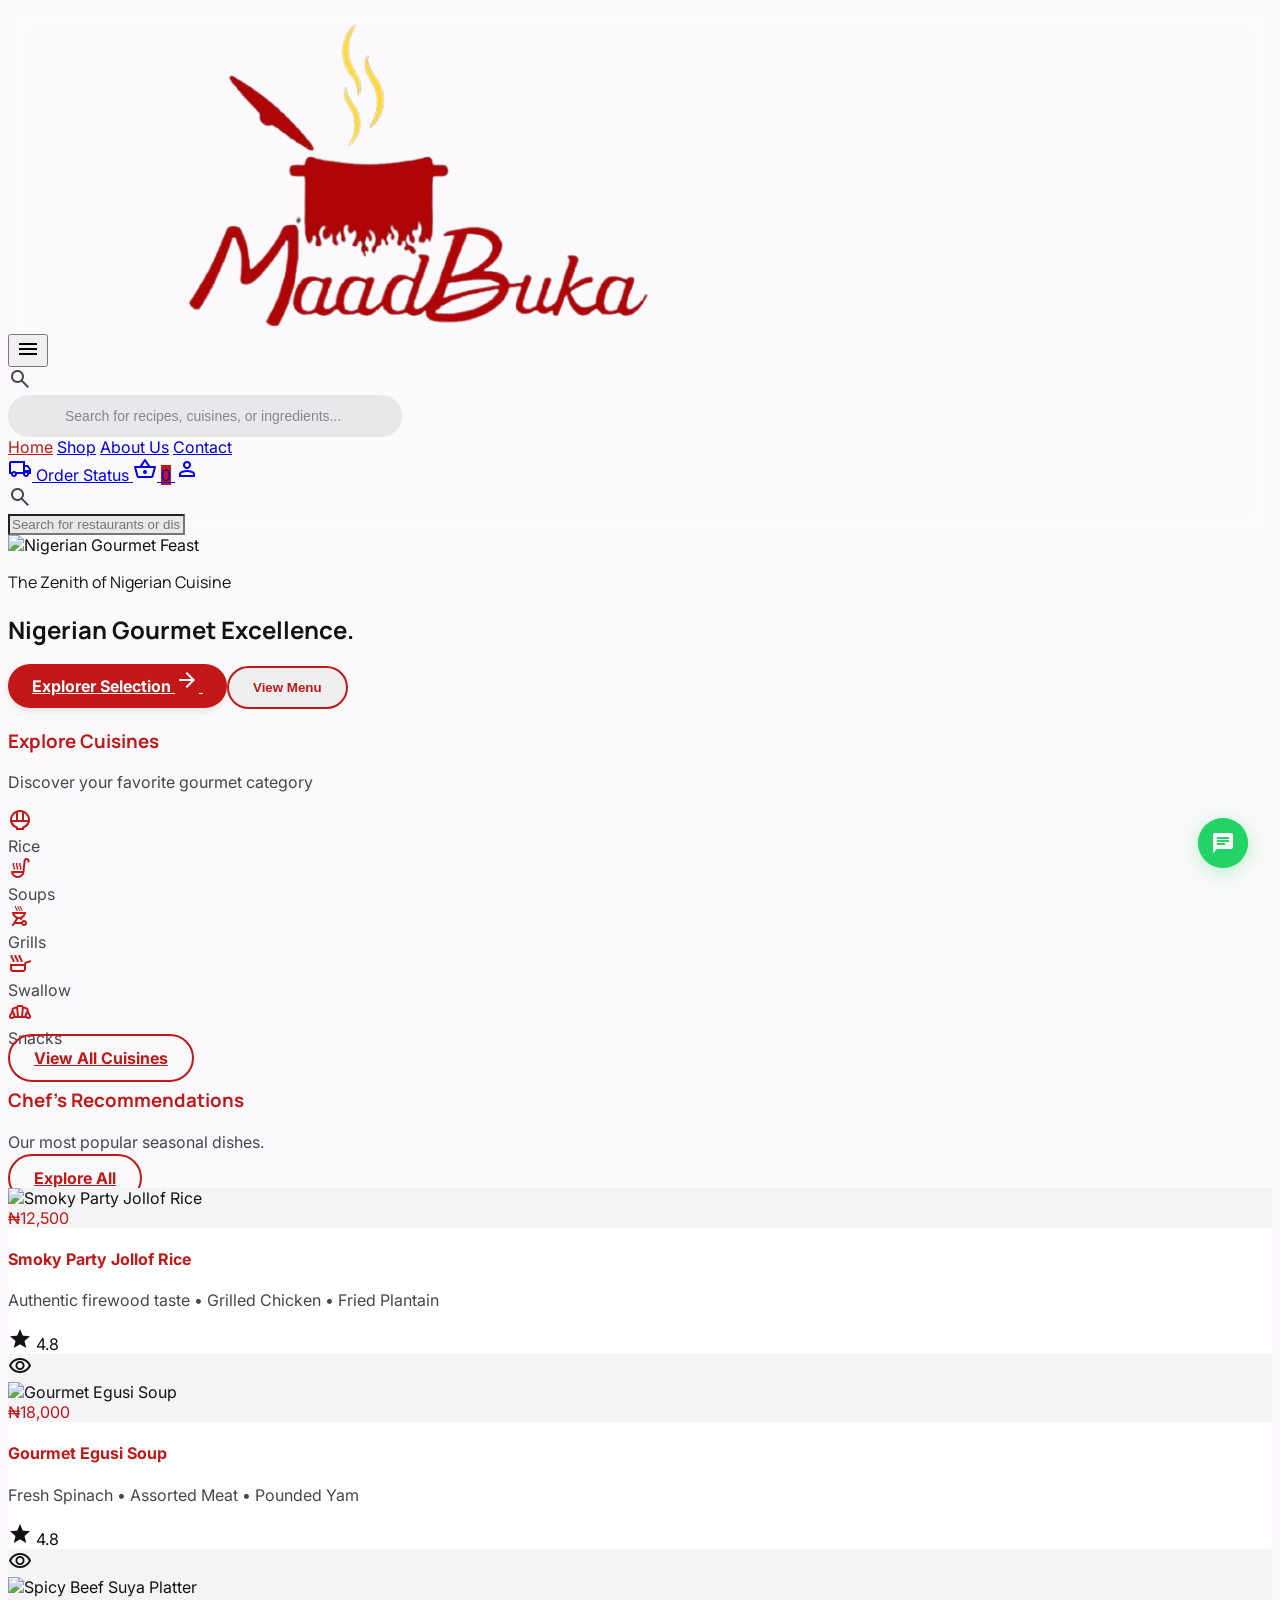
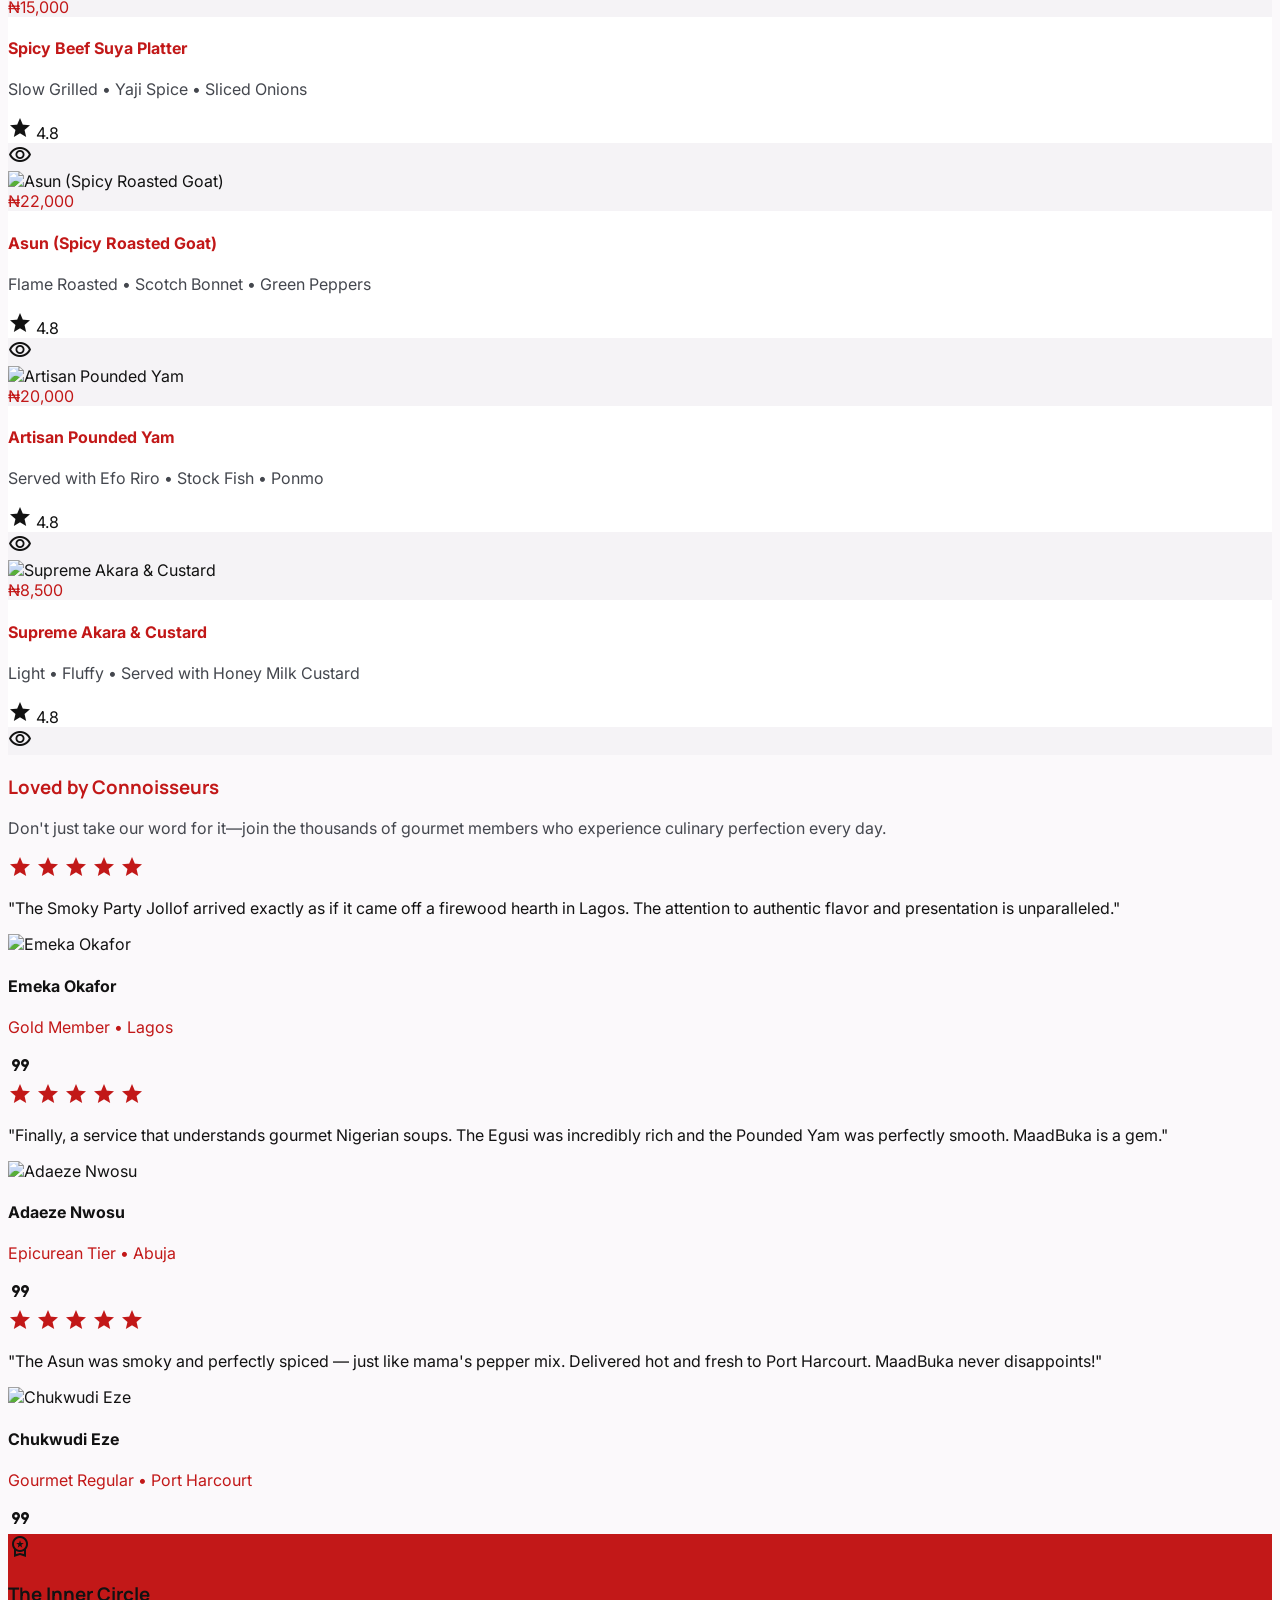
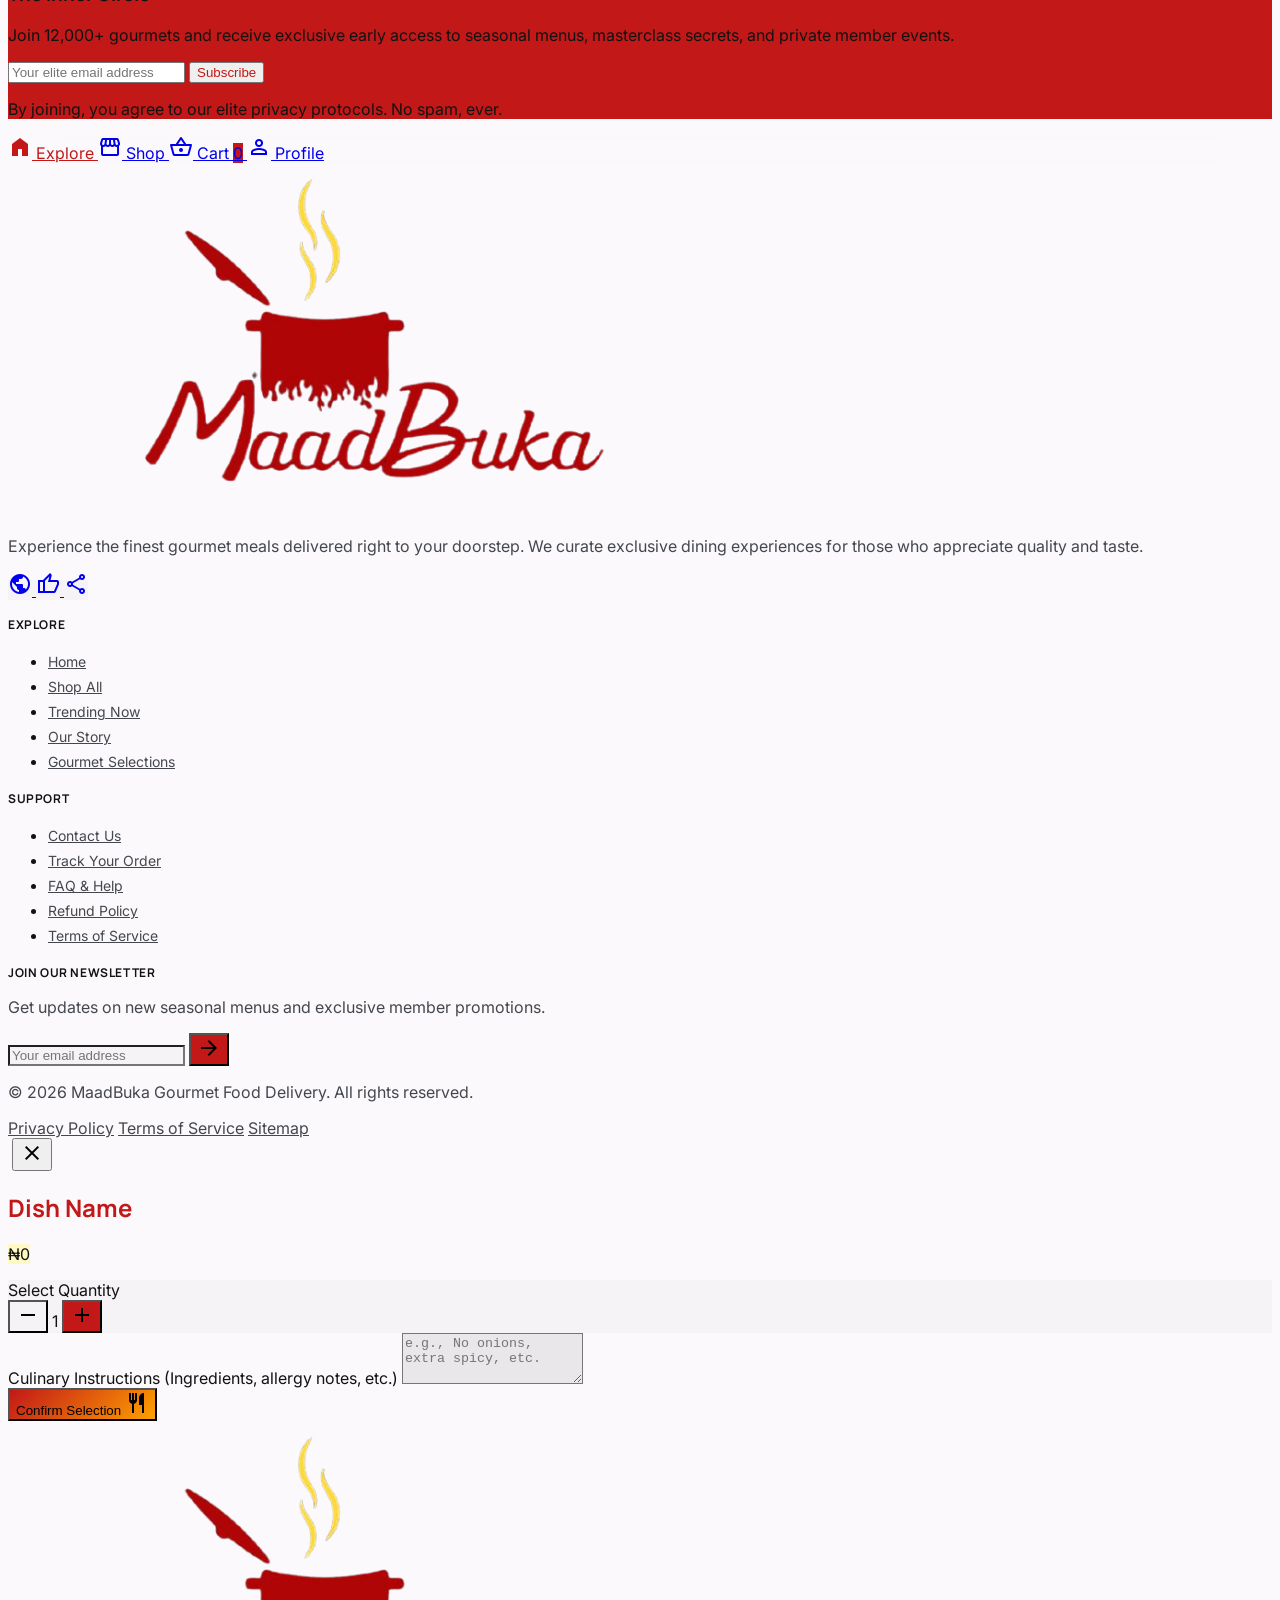
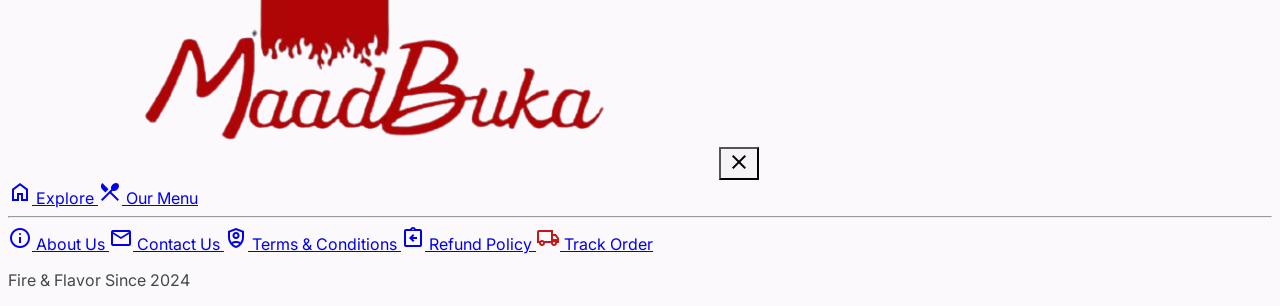
==== commit 5c042810: "Add checkout page with card, bank transfer, USSD, and pay-on-delivery options; update Nigerian testi" ====
--- a/index.html
+++ b/index.html
@@ -217,11 +217,11 @@
                 <p class="text-slate-700 italic leading-relaxed mb-8 text-lg">"The Smoky Party Jollof arrived exactly as if it came off a firewood hearth in Lagos. The attention to authentic flavor and presentation is unparalleled."</p>
                 <div class="flex items-center gap-4">
                     <div class="w-12 h-12 rounded-full overflow-hidden border-2 border-primary/20">
-                        <img src="https://i.pravatar.cc/100?u=1" alt="Diner" class="w-full h-full object-cover">
+                        <img src="https://images.unsplash.com/photo-1531384441138-2736e62e0919?w=100&auto=format&fit=crop&q=80" alt="Emeka Okafor" class="w-full h-full object-cover">
                     </div>
                     <div>
-                        <h4 class="font-bold text-slate-900">James Montgomery</h4>
-                        <p class="text-[10px] font-bold uppercase tracking-widest text-primary">Gold Member • London</p>
+                        <h4 class="font-bold text-slate-900">Emeka Okafor</h4>
+                        <p class="text-[10px] font-bold uppercase tracking-widest text-primary">Gold Member • Lagos</p>
                     </div>
                 </div>
                 <span class="material-symbols-outlined absolute top-8 right-8 text-primary/5 text-6xl">format_quote</span>
@@ -239,11 +239,11 @@
                 <p class="text-slate-700 italic leading-relaxed mb-8 text-lg">"Finally, a service that understands gourmet Nigerian soups. The Egusi was incredibly rich and the Pounded Yam was perfectly smooth. MaadBuka is a gem."</p>
                 <div class="flex items-center gap-4">
                     <div class="w-12 h-12 rounded-full overflow-hidden border-2 border-primary/20">
-                        <img src="https://i.pravatar.cc/100?u=2" alt="Diner" class="w-full h-full object-cover">
+                        <img src="https://images.unsplash.com/photo-1589156229687-496a31ad1d1f?w=100&auto=format&fit=crop&q=80" alt="Adaeze Nwosu" class="w-full h-full object-cover">
                     </div>
                     <div>
-                        <h4 class="font-bold text-slate-900">Eleanor Vance</h4>
-                        <p class="text-[10px] font-bold uppercase tracking-widest text-primary">Epicurean Tier • New York</p>
+                        <h4 class="font-bold text-slate-900">Adaeze Nwosu</h4>
+                        <p class="text-[10px] font-bold uppercase tracking-widest text-primary">Epicurean Tier • Abuja</p>
                     </div>
                 </div>
                 <span class="material-symbols-outlined absolute top-8 right-8 text-primary/5 text-6xl">format_quote</span>
@@ -258,14 +258,14 @@
                     <span class="material-symbols-outlined material-symbols-fill text-lg">star</span>
                     <span class="material-symbols-outlined material-symbols-fill text-lg">star</span>
                 </div>
-                <p class="text-slate-700 italic leading-relaxed mb-8 text-lg">"The curated wine pairings are a stroke of genius. It's not just a meal; it's a complete culinary experience delivered with impeccable precision."</p>
+                <p class="text-slate-700 italic leading-relaxed mb-8 text-lg">"The Asun was smoky and perfectly spiced — just like mama's pepper mix. Delivered hot and fresh to Port Harcourt. MaadBuka never disappoints!"</p>
                 <div class="flex items-center gap-4">
                     <div class="w-12 h-12 rounded-full overflow-hidden border-2 border-primary/20">
-                        <img src="https://i.pravatar.cc/100?u=3" alt="Diner" class="w-full h-full object-cover">
+                        <img src="https://images.unsplash.com/photo-1506634572416-48cdfe530110?w=100&auto=format&fit=crop&q=80" alt="Chukwudi Eze" class="w-full h-full object-cover">
                     </div>
                     <div>
-                        <h4 class="font-bold text-slate-900">Robert Chen</h4>
-                        <p class="text-[10px] font-bold uppercase tracking-widest text-primary">Gourmet Regular • Paris</p>
+                        <h4 class="font-bold text-slate-900">Chukwudi Eze</h4>
+                        <p class="text-[10px] font-bold uppercase tracking-widest text-primary">Gourmet Regular • Port Harcourt</p>
                     </div>
                 </div>
                 <span class="material-symbols-outlined absolute top-8 right-8 text-primary/5 text-6xl">format_quote</span>
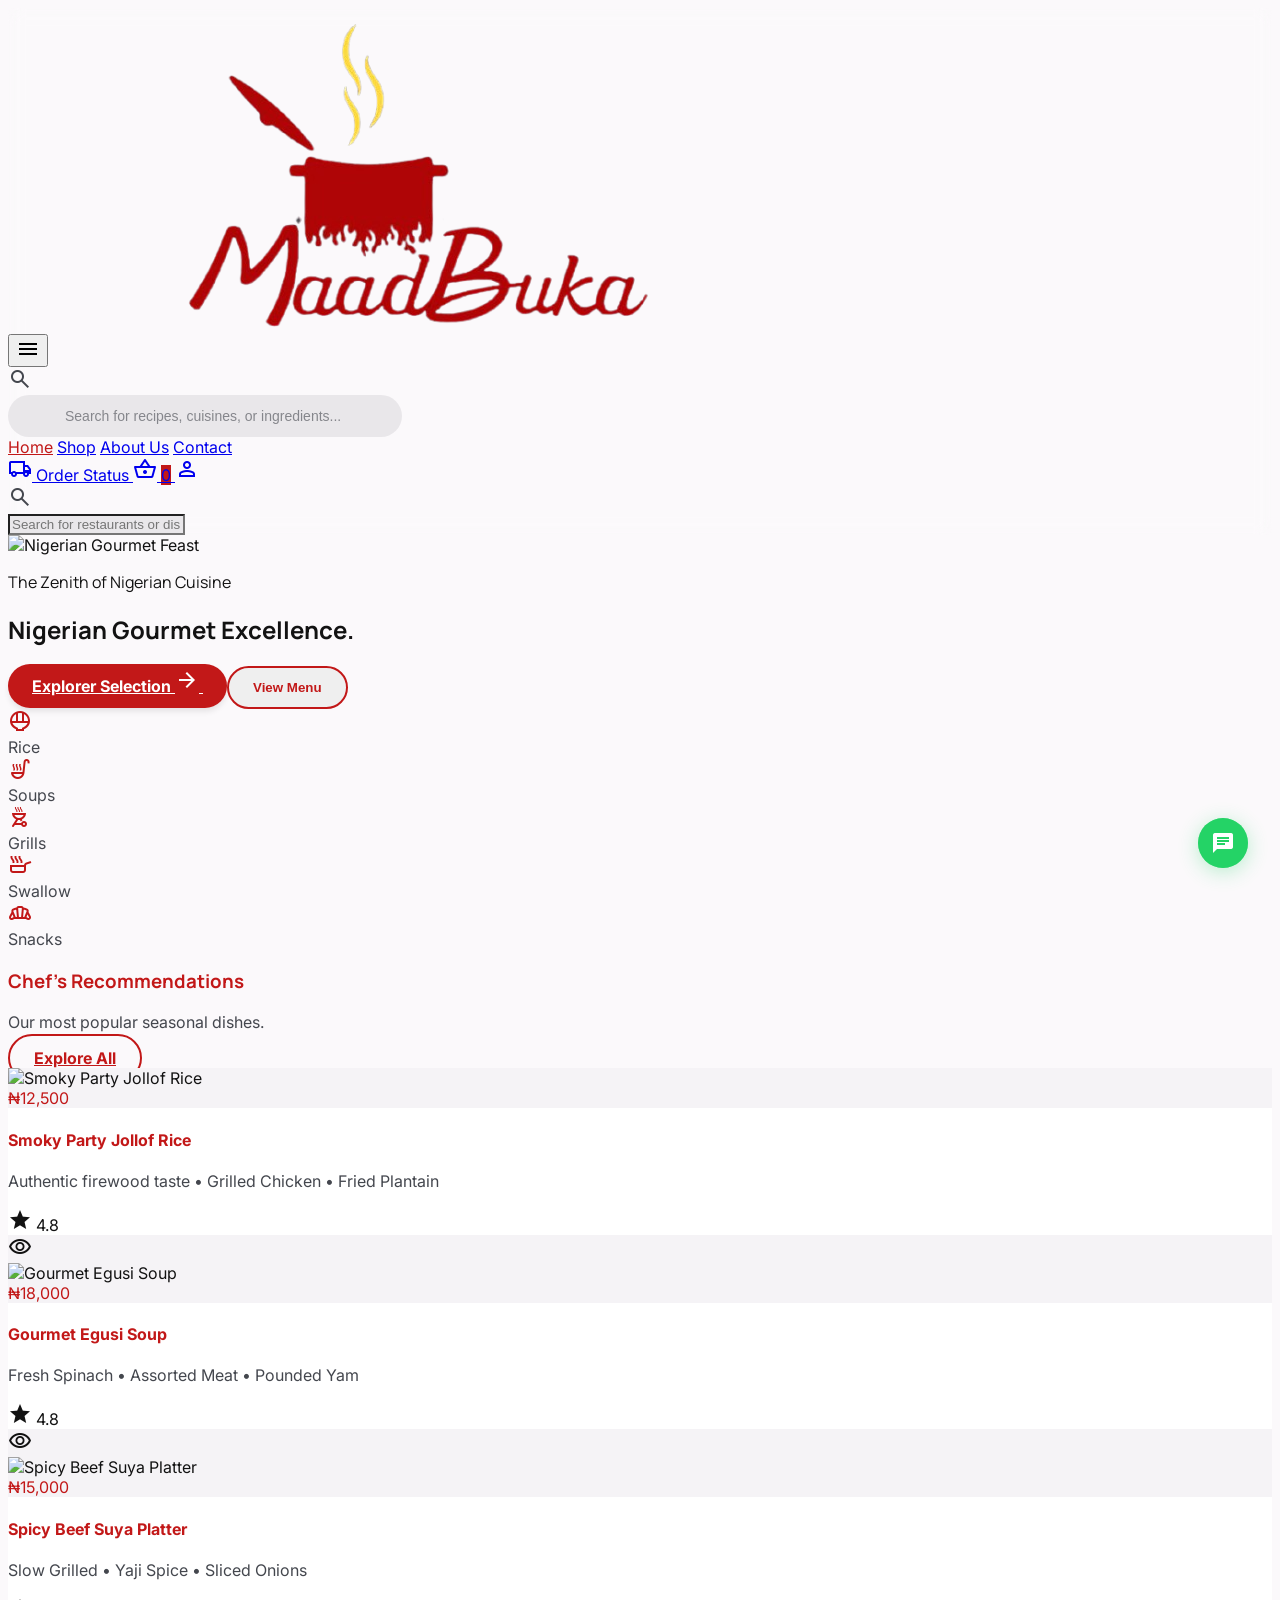
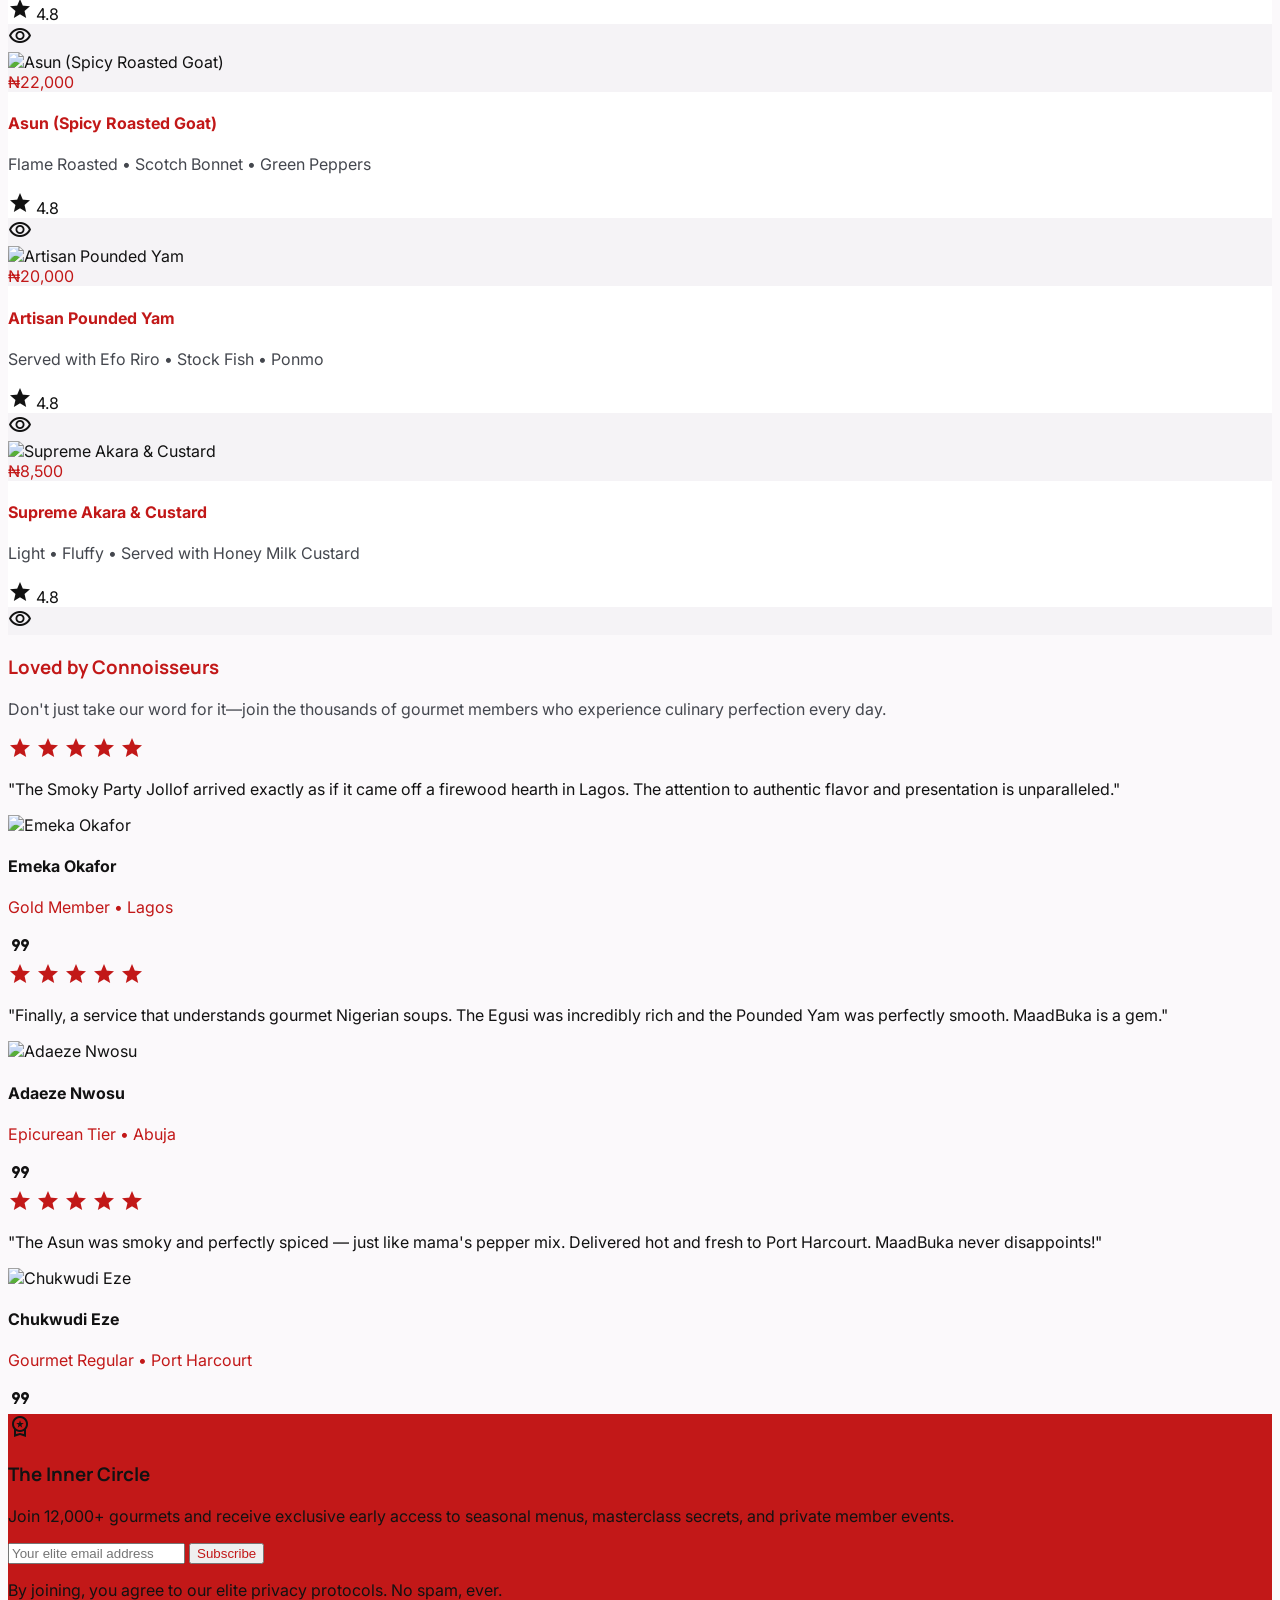
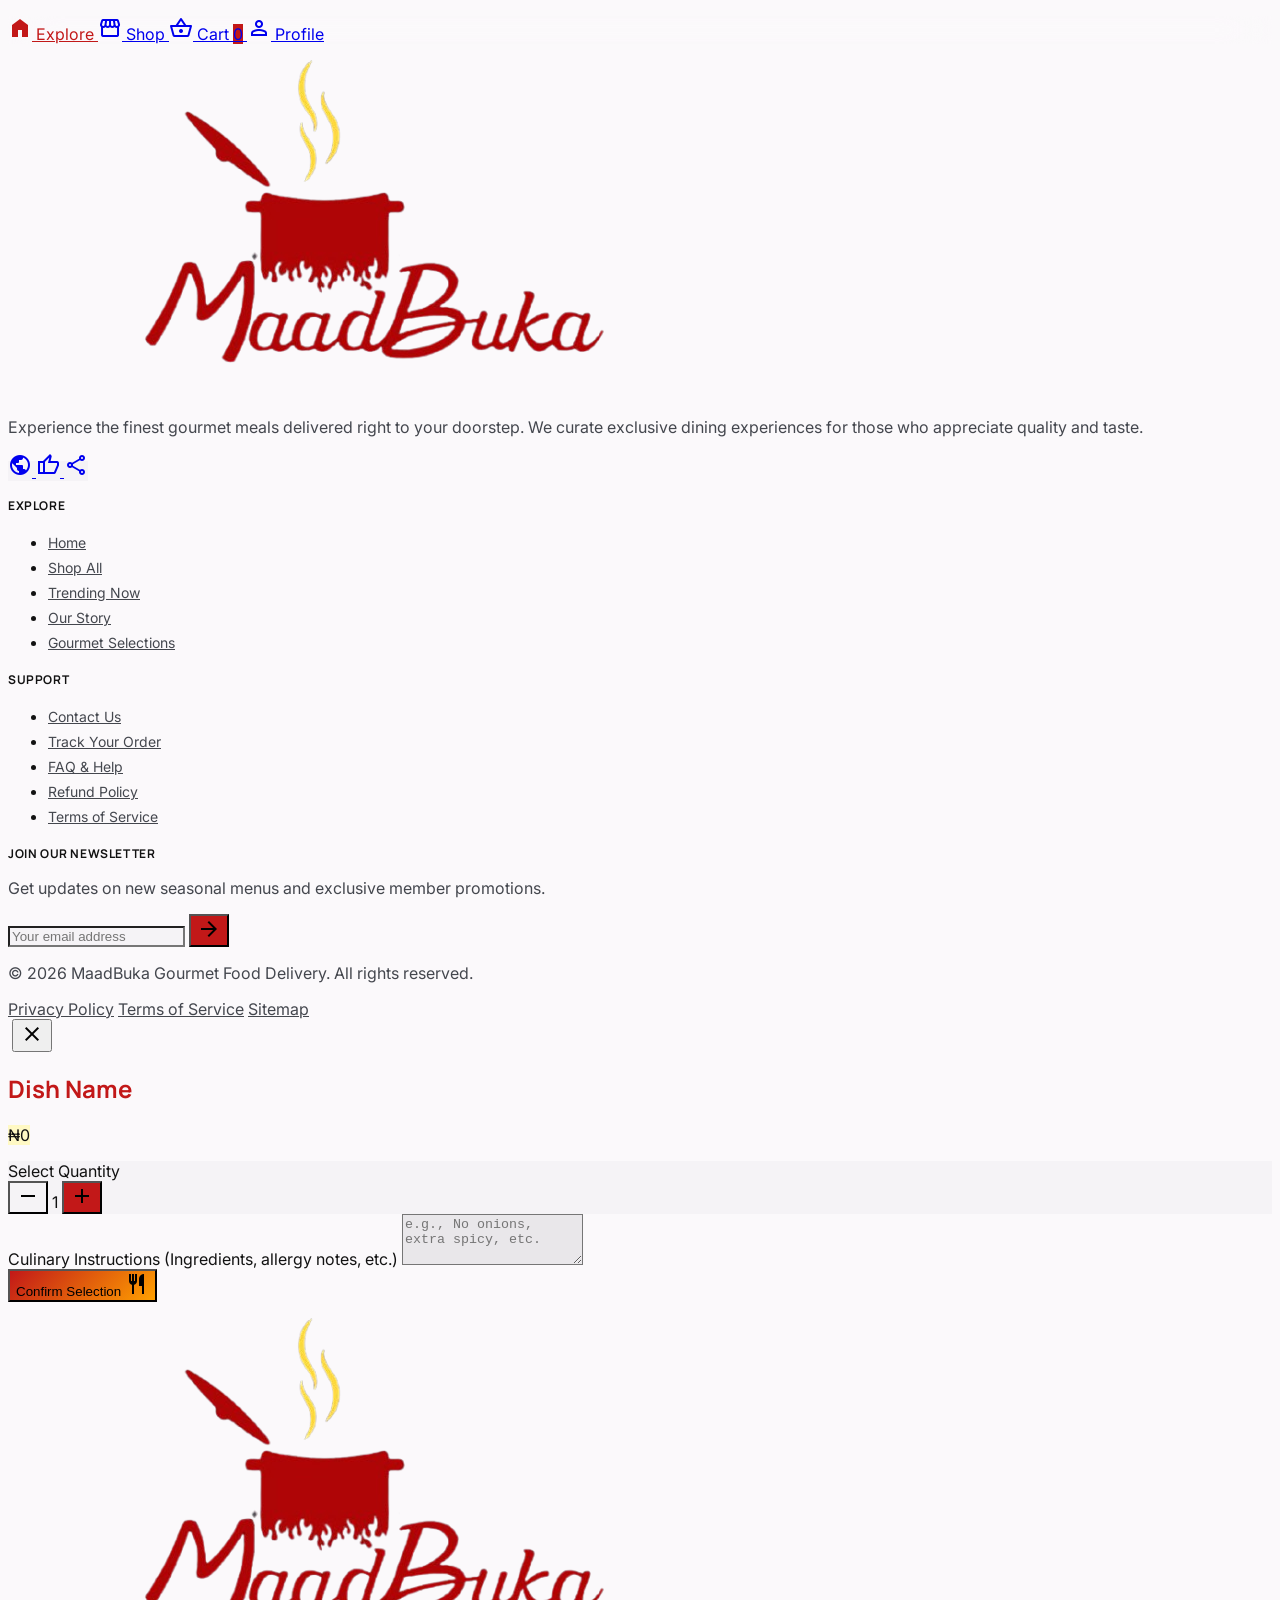
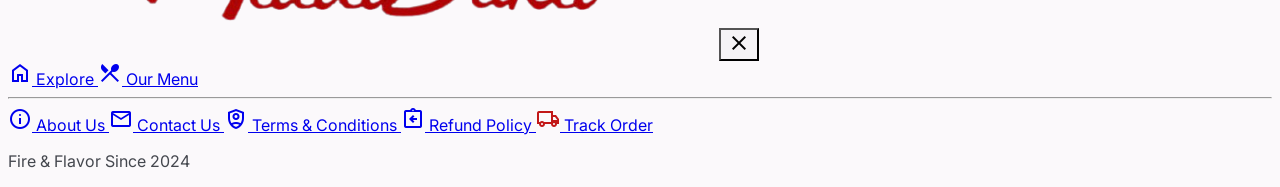
==== commit 8723ef63: "Remove Explore Cuisines header and View All button; reduce testimonials font size on mobile" ====
--- a/index.html
+++ b/index.html
@@ -129,11 +129,7 @@
 
         <!-- Categories -->
         <section class="max-w-7xl mx-auto px-6 py-10 reveal-on-scroll">
-            <div class="text-center mb-8">
-                <h3 class="font-headline font-extrabold text-2xl tracking-tight text-primary">Explore Cuisines</h3>
-                <p class="text-on-surface-variant text-xs mt-1">Discover your favorite gourmet category</p>
-            </div>
-            
+
             <div class="flex flex-wrap justify-center gap-6 md:gap-8">
                 <!-- Category Items -->
                 <div class="flex flex-col items-center gap-2 group transition-transform hover:-translate-y-1 cursor-pointer">
@@ -172,9 +168,6 @@
                 </div>
             </div>
 
-            <div class="flex justify-center mt-8">
-                <a href="shop.html" class="btn-secondary !py-2 !px-6 text-[10px] uppercase tracking-widest font-bold">View All Cuisines</a>
-            </div>
         </section>
 
         <!-- Featured Meals Grid -->
@@ -200,8 +193,8 @@
     <!-- Testimonials Section -->
     <section class="max-w-7xl mx-auto px-6 py-24 reveal-on-scroll">
         <div class="text-center mb-16">
-            <h3 class="font-headline font-extrabold text-4xl md:text-5xl text-primary mb-4">Loved by Connoisseurs</h3>
-            <p class="text-on-surface-variant font-medium max-w-2xl mx-auto text-lg">Don't just take our word for it—join the thousands of gourmet members who experience culinary perfection every day.</p>
+            <h3 class="font-headline font-extrabold text-2xl md:text-4xl lg:text-5xl text-primary mb-4">Loved by Connoisseurs</h3>
+            <p class="text-on-surface-variant font-medium max-w-2xl mx-auto text-sm md:text-lg">Don't just take our word for it—join the thousands of gourmet members who experience culinary perfection every day.</p>
         </div>
         
         <div class="grid grid-cols-1 md:grid-cols-2 lg:grid-cols-3 gap-8">
@@ -214,13 +207,13 @@
                     <span class="material-symbols-outlined material-symbols-fill text-lg">star</span>
                     <span class="material-symbols-outlined material-symbols-fill text-lg">star</span>
                 </div>
-                <p class="text-slate-700 italic leading-relaxed mb-8 text-lg">"The Smoky Party Jollof arrived exactly as if it came off a firewood hearth in Lagos. The attention to authentic flavor and presentation is unparalleled."</p>
+                <p class="text-slate-700 italic leading-relaxed mb-8 text-sm md:text-lg">"The Smoky Party Jollof arrived exactly as if it came off a firewood hearth in Lagos. The attention to authentic flavor and presentation is unparalleled."</p>
                 <div class="flex items-center gap-4">
                     <div class="w-12 h-12 rounded-full overflow-hidden border-2 border-primary/20">
                         <img src="https://images.unsplash.com/photo-1531384441138-2736e62e0919?w=100&auto=format&fit=crop&q=80" alt="Emeka Okafor" class="w-full h-full object-cover">
                     </div>
                     <div>
-                        <h4 class="font-bold text-slate-900">Emeka Okafor</h4>
+                        <h4 class="font-bold text-sm text-slate-900">Emeka Okafor</h4>
                         <p class="text-[10px] font-bold uppercase tracking-widest text-primary">Gold Member • Lagos</p>
                     </div>
                 </div>
@@ -236,13 +229,13 @@
                     <span class="material-symbols-outlined material-symbols-fill text-lg">star</span>
                     <span class="material-symbols-outlined material-symbols-fill text-lg">star</span>
                 </div>
-                <p class="text-slate-700 italic leading-relaxed mb-8 text-lg">"Finally, a service that understands gourmet Nigerian soups. The Egusi was incredibly rich and the Pounded Yam was perfectly smooth. MaadBuka is a gem."</p>
+                <p class="text-slate-700 italic leading-relaxed mb-8 text-sm md:text-lg">"Finally, a service that understands gourmet Nigerian soups. The Egusi was incredibly rich and the Pounded Yam was perfectly smooth. MaadBuka is a gem."</p>
                 <div class="flex items-center gap-4">
                     <div class="w-12 h-12 rounded-full overflow-hidden border-2 border-primary/20">
                         <img src="https://images.unsplash.com/photo-1589156229687-496a31ad1d1f?w=100&auto=format&fit=crop&q=80" alt="Adaeze Nwosu" class="w-full h-full object-cover">
                     </div>
                     <div>
-                        <h4 class="font-bold text-slate-900">Adaeze Nwosu</h4>
+                        <h4 class="font-bold text-sm text-slate-900">Adaeze Nwosu</h4>
                         <p class="text-[10px] font-bold uppercase tracking-widest text-primary">Epicurean Tier • Abuja</p>
                     </div>
                 </div>
@@ -258,13 +251,13 @@
                     <span class="material-symbols-outlined material-symbols-fill text-lg">star</span>
                     <span class="material-symbols-outlined material-symbols-fill text-lg">star</span>
                 </div>
-                <p class="text-slate-700 italic leading-relaxed mb-8 text-lg">"The Asun was smoky and perfectly spiced — just like mama's pepper mix. Delivered hot and fresh to Port Harcourt. MaadBuka never disappoints!"</p>
+                <p class="text-slate-700 italic leading-relaxed mb-8 text-sm md:text-lg">"The Asun was smoky and perfectly spiced — just like mama's pepper mix. Delivered hot and fresh to Port Harcourt. MaadBuka never disappoints!"</p>
                 <div class="flex items-center gap-4">
                     <div class="w-12 h-12 rounded-full overflow-hidden border-2 border-primary/20">
                         <img src="https://images.unsplash.com/photo-1506634572416-48cdfe530110?w=100&auto=format&fit=crop&q=80" alt="Chukwudi Eze" class="w-full h-full object-cover">
                     </div>
                     <div>
-                        <h4 class="font-bold text-slate-900">Chukwudi Eze</h4>
+                        <h4 class="font-bold text-sm text-slate-900">Chukwudi Eze</h4>
                         <p class="text-[10px] font-bold uppercase tracking-widest text-primary">Gourmet Regular • Port Harcourt</p>
                     </div>
                 </div>
